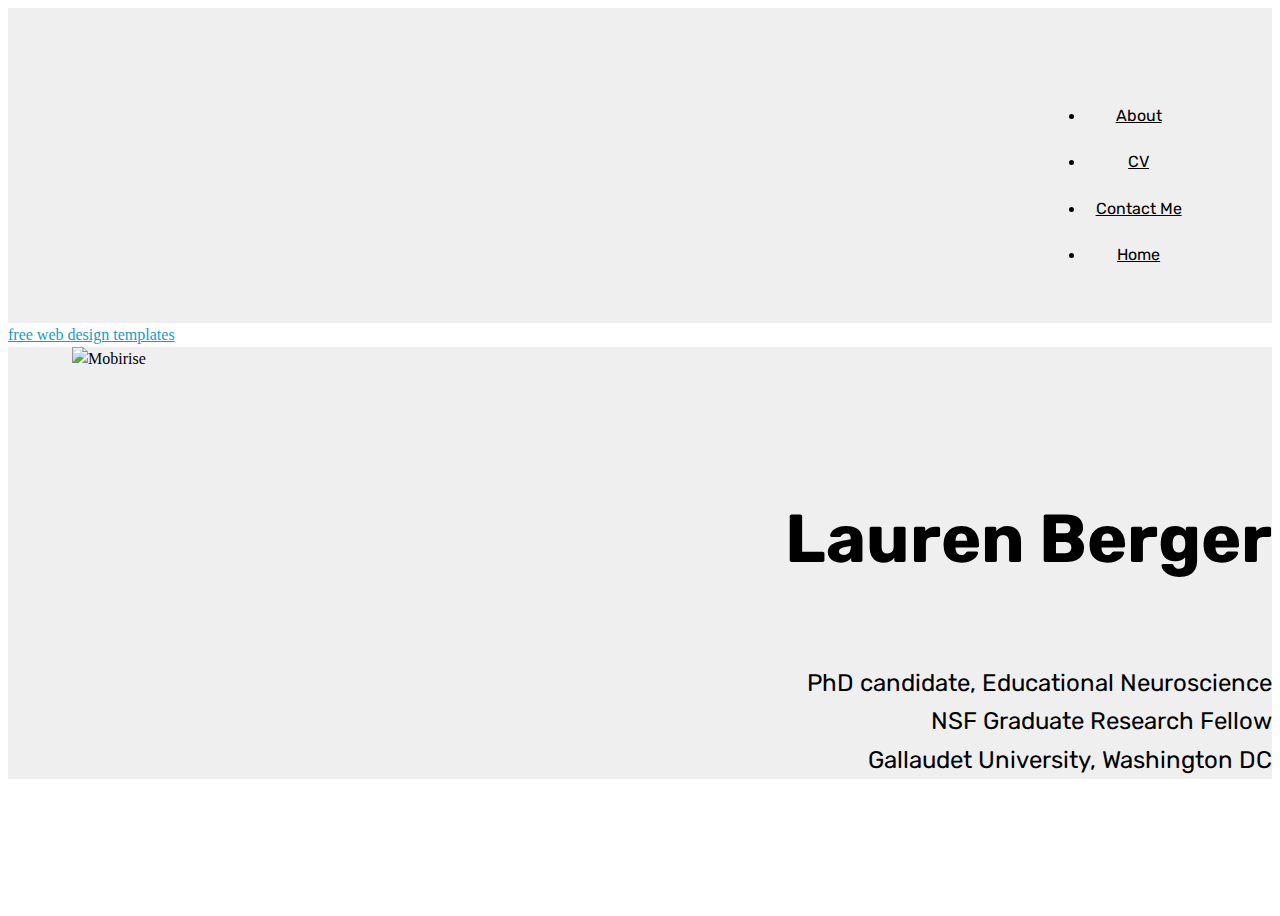
==== index.html @ ebc9b446 "create github pages" ====
<!DOCTYPE html>
<html >
<head>
  <!-- Site made with Mobirise Website Builder v4.7.8, https://mobirise.com -->
  <meta charset="UTF-8">
  <meta http-equiv="X-UA-Compatible" content="IE=edge">
  <meta name="generator" content="Mobirise v4.7.8, mobirise.com">
  <meta name="viewport" content="width=device-width, initial-scale=1, minimum-scale=1">
  <link rel="shortcut icon" href="assets/images/favicon-128x121.png" type="image/x-icon">
  <meta name="description" content="">
  <title>Home</title>
  <link rel="stylesheet" href="assets/web/assets/mobirise-icons/mobirise-icons.css">
  <link rel="stylesheet" href="assets/tether/tether.min.css">
  <link rel="stylesheet" href="assets/bootstrap/css/bootstrap.min.css">
  <link rel="stylesheet" href="assets/bootstrap/css/bootstrap-grid.min.css">
  <link rel="stylesheet" href="assets/bootstrap/css/bootstrap-reboot.min.css">
  <link rel="stylesheet" href="assets/dropdown/css/style.css">
  <link rel="stylesheet" href="assets/theme/css/style.css">
  <link rel="stylesheet" href="assets/mobirise/css/mbr-additional.css" type="text/css">
  
  
  
</head>
<body>
  <section class="menu cid-qW70n6tPgs" once="menu" id="menu2-1">

    

    <nav class="navbar navbar-expand beta-menu navbar-dropdown align-items-center navbar-fixed-top navbar-toggleable-sm">
        <button class="navbar-toggler navbar-toggler-right" type="button" data-toggle="collapse" data-target="#navbarSupportedContent" aria-controls="navbarSupportedContent" aria-expanded="false" aria-label="Toggle navigation">
            <div class="hamburger">
                <span></span>
                <span></span>
                <span></span>
                <span></span>
            </div>
        </button>
        <div class="menu-logo">
            <div class="navbar-brand">
                
                
            </div>
        </div>
        <div class="collapse navbar-collapse" id="navbarSupportedContent">
            <ul class="navbar-nav nav-dropdown nav-right navbar-nav-top-padding" data-app-modern-menu="true"><li class="nav-item">
                    <a class="nav-link link text-black display-4" href="page1.html">
                        About</a>
                </li>
                <li class="nav-item">
                    <a class="nav-link link text-black display-4" href="https://drive.google.com/file/d/0B5ltcnYMccFeNVdkNGlzLV9QWTQ/view?usp=sharing" target="_blank">
                        CV</a>
                </li><li class="nav-item dropdown"><a class="nav-link link text-black dropdown-toggle display-4" href="https://mobirise.com" data-toggle="dropdown-submenu" aria-expanded="false">
                        Contact Me</a><div class="dropdown-menu"><a class="text-black dropdown-item display-4" href="mailto:lauren.berger@gallaudet.edu">Email<br></a><a class="text-black dropdown-item display-4" href="https://www.researchgate.net/profile/Lauren_Berger" target="_blank">ResearchGate<br></a><a class="text-black dropdown-item display-4" href="http://www.linkedin.com/in/laurenrberger" target="_blank">LinkedIn<br></a></div></li><li class="nav-item"><a class="nav-link link text-black display-4" href="index.html" aria-expanded="false">
                        Home</a></li></ul>
            
        </div>
    </nav>
</section>

<section class="engine"><a href="https://mobirise.me/m">free web design templates</a></section><section class="header3 cid-qW75qJRRp1 mbr-fullscreen" id="header3-7">

    

    

    <div class="container">
        <div class="media-container-row">
            <div class="mbr-figure" style="width: 40%;">
                <img src="assets/images/headshot-fall-2017-800x1200.jpg" alt="Mobirise" title="">
            </div>

            <div class="media-content">
                <h1 class="mbr-section-title mbr-white pb-3 mbr-fonts-style display-1">
                    <br>Lauren Berger</h1>
                
                <div class="mbr-section-text mbr-white pb-3 ">
                    <p class="mbr-text mbr-fonts-style display-5">
                        <br>PhD candidate, Educational Neuroscience<br>NSF Graduate Research Fellow<br>Gallaudet University, Washington DC</p>
                </div>
                
            </div>
        </div>
    </div>

</section>


  <script src="assets/web/assets/jquery/jquery.min.js"></script>
  <script src="assets/popper/popper.min.js"></script>
  <script src="assets/tether/tether.min.js"></script>
  <script src="assets/bootstrap/js/bootstrap.min.js"></script>
  <script src="assets/smoothscroll/smooth-scroll.js"></script>
  <script src="assets/dropdown/js/script.min.js"></script>
  <script src="assets/touchswipe/jquery.touch-swipe.min.js"></script>
  <script src="assets/theme/js/script.js"></script>
  
  
</body>
</html>
---- assets/mobirise/css/mbr-additional.css ----
@import url(https://fonts.googleapis.com/css?family=Rubik:300,300i,400,400i,500,500i,700,700i,900,900i);





body {
  font-style: normal;
  line-height: 1.5;
}
.mbr-section-title {
  font-style: normal;
  line-height: 1.2;
}
.mbr-section-subtitle {
  line-height: 1.3;
}
.mbr-text {
  font-style: normal;
  line-height: 1.6;
}
.display-1 {
  font-family: 'Rubik', sans-serif;
  font-size: 4.25rem;
}
.display-1 > .mbr-iconfont {
  font-size: 6.8rem;
}
.display-2 {
  font-family: 'Rubik', sans-serif;
  font-size: 3rem;
}
.display-2 > .mbr-iconfont {
  font-size: 4.8rem;
}
.display-4 {
  font-family: 'Rubik', sans-serif;
  font-size: 1rem;
}
.display-4 > .mbr-iconfont {
  font-size: 1.6rem;
}
.display-5 {
  font-family: 'Rubik', sans-serif;
  font-size: 1.5rem;
}
.display-5 > .mbr-iconfont {
  font-size: 2.4rem;
}
.display-7 {
  font-family: 'Rubik', sans-serif;
  font-size: 1rem;
}
.display-7 > .mbr-iconfont {
  font-size: 1.6rem;
}
/* ---- Fluid typography for mobile devices ---- */
/* 1.4 - font scale ratio ( bootstrap == 1.42857 ) */
/* 100vw - current viewport width */
/* (48 - 20)  48 == 48rem == 768px, 20 == 20rem == 320px(minimal supported viewport) */
/* 0.65 - min scale variable, may vary */
@media (max-width: 768px) {
  .display-1 {
    font-size: 3.4rem;
    font-size: calc( 2.1374999999999997rem + (4.25 - 2.1374999999999997) * ((100vw - 20rem) / (48 - 20)));
    line-height: calc( 1.4 * (2.1374999999999997rem + (4.25 - 2.1374999999999997) * ((100vw - 20rem) / (48 - 20))));
  }
  .display-2 {
    font-size: 2.4rem;
    font-size: calc( 1.7rem + (3 - 1.7) * ((100vw - 20rem) / (48 - 20)));
    line-height: calc( 1.4 * (1.7rem + (3 - 1.7) * ((100vw - 20rem) / (48 - 20))));
  }
  .display-4 {
    font-size: 0.8rem;
    font-size: calc( 1rem + (1 - 1) * ((100vw - 20rem) / (48 - 20)));
    line-height: calc( 1.4 * (1rem + (1 - 1) * ((100vw - 20rem) / (48 - 20))));
  }
  .display-5 {
    font-size: 1.2rem;
    font-size: calc( 1.175rem + (1.5 - 1.175) * ((100vw - 20rem) / (48 - 20)));
    line-height: calc( 1.4 * (1.175rem + (1.5 - 1.175) * ((100vw - 20rem) / (48 - 20))));
  }
}
/* Buttons */
.btn {
  font-weight: 500;
  border-width: 2px;
  font-style: normal;
  letter-spacing: 1px;
  margin: .4rem .8rem;
  white-space: normal;
  -webkit-transition: all 0.3s ease-in-out;
  -moz-transition: all 0.3s ease-in-out;
  transition: all 0.3s ease-in-out;
  padding: 1rem 3rem;
  border-radius: 3px;
  display: inline-flex;
  align-items: center;
  justify-content: center;
  word-break: break-word;
}
.btn-sm {
  font-weight: 500;
  letter-spacing: 1px;
  -webkit-transition: all 0.3s ease-in-out;
  -moz-transition: all 0.3s ease-in-out;
  transition: all 0.3s ease-in-out;
  padding: 0.6rem 1.5rem;
  border-radius: 3px;
}
.btn-md {
  font-weight: 500;
  letter-spacing: 1px;
  margin: .4rem .8rem !important;
  -webkit-transition: all 0.3s ease-in-out;
  -moz-transition: all 0.3s ease-in-out;
  transition: all 0.3s ease-in-out;
  padding: 1rem 3rem;
  border-radius: 3px;
}
.btn-lg {
  font-weight: 500;
  letter-spacing: 1px;
  margin: .4rem .8rem !important;
  -webkit-transition: all 0.3s ease-in-out;
  -moz-transition: all 0.3s ease-in-out;
  transition: all 0.3s ease-in-out;
  padding: 1.2rem 3.2rem;
  border-radius: 3px;
}
.bg-primary {
  background-color: #149dcc !important;
}
.bg-success {
  background-color: #f7ed4a !important;
}
.bg-info {
  background-color: #82786e !important;
}
.bg-warning {
  background-color: #879a9f !important;
}
.bg-danger {
  background-color: #b1a374 !important;
}
.btn-primary,
.btn-primary:active {
  background-color: #149dcc !important;
  border-color: #149dcc !important;
  color: #ffffff !important;
}
.btn-primary:hover,
.btn-primary:focus,
.btn-primary.focus,
.btn-primary.active {
  color: #ffffff !important;
  background-color: #0d6786 !important;
  border-color: #0d6786 !important;
}
.btn-primary.disabled,
.btn-primary:disabled {
  color: #ffffff !important;
  background-color: #0d6786 !important;
  border-color: #0d6786 !important;
}
.btn-secondary,
.btn-secondary:active {
  background-color: #ff3366 !important;
  border-color: #ff3366 !important;
  color: #ffffff !important;
}
.btn-secondary:hover,
.btn-secondary:focus,
.btn-secondary.focus,
.btn-secondary.active {
  color: #ffffff !important;
  background-color: #e50039 !important;
  border-color: #e50039 !important;
}
.btn-secondary.disabled,
.btn-secondary:disabled {
  color: #ffffff !important;
  background-color: #e50039 !important;
  border-color: #e50039 !important;
}
.btn-info,
.btn-info:active {
  background-color: #82786e !important;
  border-color: #82786e !important;
  color: #ffffff !important;
}
.btn-info:hover,
.btn-info:focus,
.btn-info.focus,
.btn-info.active {
  color: #ffffff !important;
  background-color: #59524b !important;
  border-color: #59524b !important;
}
.btn-info.disabled,
.btn-info:disabled {
  color: #ffffff !important;
  background-color: #59524b !important;
  border-color: #59524b !important;
}
.btn-success,
.btn-success:active {
  background-color: #f7ed4a !important;
  border-color: #f7ed4a !important;
  color: #3f3c03 !important;
}
.btn-success:hover,
.btn-success:focus,
.btn-success.focus,
.btn-success.active {
  color: #3f3c03 !important;
  background-color: #eadd0a !important;
  border-color: #eadd0a !important;
}
.btn-success.disabled,
.btn-success:disabled {
  color: #3f3c03 !important;
  background-color: #eadd0a !important;
  border-color: #eadd0a !important;
}
.btn-warning,
.btn-warning:active {
  background-color: #879a9f !important;
  border-color: #879a9f !important;
  color: #ffffff !important;
}
.btn-warning:hover,
.btn-warning:focus,
.btn-warning.focus,
.btn-warning.active {
  color: #ffffff !important;
  background-color: #617479 !important;
  border-color: #617479 !important;
}
.btn-warning.disabled,
.btn-warning:disabled {
  color: #ffffff !important;
  background-color: #617479 !important;
  border-color: #617479 !important;
}
.btn-danger,
.btn-danger:active {
  background-color: #b1a374 !important;
  border-color: #b1a374 !important;
  color: #ffffff !important;
}
.btn-danger:hover,
.btn-danger:focus,
.btn-danger.focus,
.btn-danger.active {
  color: #ffffff !important;
  background-color: #8b7d4e !important;
  border-color: #8b7d4e !important;
}
.btn-danger.disabled,
.btn-danger:disabled {
  color: #ffffff !important;
  background-color: #8b7d4e !important;
  border-color: #8b7d4e !important;
}
.btn-white {
  color: #333333 !important;
}
.btn-white,
.btn-white:active {
  background-color: #ffffff !important;
  border-color: #ffffff !important;
  color: #808080 !important;
}
.btn-white:hover,
.btn-white:focus,
.btn-white.focus,
.btn-white.active {
  color: #808080 !important;
  background-color: #d9d9d9 !important;
  border-color: #d9d9d9 !important;
}
.btn-white.disabled,
.btn-white:disabled {
  color: #808080 !important;
  background-color: #d9d9d9 !important;
  border-color: #d9d9d9 !important;
}
.btn-black,
.btn-black:active {
  background-color: #333333 !important;
  border-color: #333333 !important;
  color: #ffffff !important;
}
.btn-black:hover,
.btn-black:focus,
.btn-black.focus,
.btn-black.active {
  color: #ffffff !important;
  background-color: #0d0d0d !important;
  border-color: #0d0d0d !important;
}
.btn-black.disabled,
.btn-black:disabled {
  color: #ffffff !important;
  background-color: #0d0d0d !important;
  border-color: #0d0d0d !important;
}
.btn-primary-outline,
.btn-primary-outline:active {
  background: none;
  border-color: #0b566f;
  color: #0b566f;
}
.btn-primary-outline:hover,
.btn-primary-outline:focus,
.btn-primary-outline.focus,
.btn-primary-outline.active {
  color: #ffffff;
  background-color: #149dcc;
  border-color: #149dcc;
}
.btn-primary-outline.disabled,
.btn-primary-outline:disabled {
  color: #ffffff !important;
  background-color: #149dcc !important;
  border-color: #149dcc !important;
}
.btn-secondary-outline,
.btn-secondary-outline:active {
  background: none;
  border-color: #cc0033;
  color: #cc0033;
}
.btn-secondary-outline:hover,
.btn-secondary-outline:focus,
.btn-secondary-outline.focus,
.btn-secondary-outline.active {
  color: #ffffff;
  background-color: #ff3366;
  border-color: #ff3366;
}
.btn-secondary-outline.disabled,
.btn-secondary-outline:disabled {
  color: #ffffff !important;
  background-color: #ff3366 !important;
  border-color: #ff3366 !important;
}
.btn-info-outline,
.btn-info-outline:active {
  background: none;
  border-color: #4b453f;
  color: #4b453f;
}
.btn-info-outline:hover,
.btn-info-outline:focus,
.btn-info-outline.focus,
.btn-info-outline.active {
  color: #ffffff;
  background-color: #82786e;
  border-color: #82786e;
}
.btn-info-outline.disabled,
.btn-info-outline:disabled {
  color: #ffffff !important;
  background-color: #82786e !important;
  border-color: #82786e !important;
}
.btn-success-outline,
.btn-success-outline:active {
  background: none;
  border-color: #d2c609;
  color: #d2c609;
}
.btn-success-outline:hover,
.btn-success-outline:focus,
.btn-success-outline.focus,
.btn-success-outline.active {
  color: #3f3c03;
  background-color: #f7ed4a;
  border-color: #f7ed4a;
}
.btn-success-outline.disabled,
.btn-success-outline:disabled {
  color: #3f3c03 !important;
  background-color: #f7ed4a !important;
  border-color: #f7ed4a !important;
}
.btn-warning-outline,
.btn-warning-outline:active {
  background: none;
  border-color: #55666b;
  color: #55666b;
}
.btn-warning-outline:hover,
.btn-warning-outline:focus,
.btn-warning-outline.focus,
.btn-warning-outline.active {
  color: #ffffff;
  background-color: #879a9f;
  border-color: #879a9f;
}
.btn-warning-outline.disabled,
.btn-warning-outline:disabled {
  color: #ffffff !important;
  background-color: #879a9f !important;
  border-color: #879a9f !important;
}
.btn-danger-outline,
.btn-danger-outline:active {
  background: none;
  border-color: #7a6e45;
  color: #7a6e45;
}
.btn-danger-outline:hover,
.btn-danger-outline:focus,
.btn-danger-outline.focus,
.btn-danger-outline.active {
  color: #ffffff;
  background-color: #b1a374;
  border-color: #b1a374;
}
.btn-danger-outline.disabled,
.btn-danger-outline:disabled {
  color: #ffffff !important;
  background-color: #b1a374 !important;
  border-color: #b1a374 !important;
}
.btn-black-outline,
.btn-black-outline:active {
  background: none;
  border-color: #000000;
  color: #000000;
}
.btn-black-outline:hover,
.btn-black-outline:focus,
.btn-black-outline.focus,
.btn-black-outline.active {
  color: #ffffff;
  background-color: #333333;
  border-color: #333333;
}
.btn-black-outline.disabled,
.btn-black-outline:disabled {
  color: #ffffff !important;
  background-color: #333333 !important;
  border-color: #333333 !important;
}
.btn-white-outline,
.btn-white-outline:active,
.btn-white-outline.active {
  background: none;
  border-color: #ffffff;
  color: #ffffff;
}
.btn-white-outline:hover,
.btn-white-outline:focus,
.btn-white-outline.focus {
  color: #333333;
  background-color: #ffffff;
  border-color: #ffffff;
}
.text-primary {
  color: #149dcc !important;
}
.text-secondary {
  color: #ff3366 !important;
}
.text-success {
  color: #f7ed4a !important;
}
.text-info {
  color: #82786e !important;
}
.text-warning {
  color: #879a9f !important;
}
.text-danger {
  color: #b1a374 !important;
}
.text-white {
  color: #ffffff !important;
}
.text-black {
  color: #000000 !important;
}
a.text-primary:hover,
a.text-primary:focus {
  color: #0b566f !important;
}
a.text-secondary:hover,
a.text-secondary:focus {
  color: #cc0033 !important;
}
a.text-success:hover,
a.text-success:focus {
  color: #d2c609 !important;
}
a.text-info:hover,
a.text-info:focus {
  color: #4b453f !important;
}
a.text-warning:hover,
a.text-warning:focus {
  color: #55666b !important;
}
a.text-danger:hover,
a.text-danger:focus {
  color: #7a6e45 !important;
}
a.text-white:hover,
a.text-white:focus {
  color: #b3b3b3 !important;
}
a.text-black:hover,
a.text-black:focus {
  color: #4d4d4d !important;
}
.alert-success {
  background-color: #70c770;
}
.alert-info {
  background-color: #82786e;
}
.alert-warning {
  background-color: #879a9f;
}
.alert-danger {
  background-color: #b1a374;
}
.mbr-section-btn a.btn:not(.btn-form) {
  border-radius: 100px;
}
.mbr-section-btn a.btn:not(.btn-form):hover,
.mbr-section-btn a.btn:not(.btn-form):focus {
  box-shadow: none !important;
}
.mbr-section-btn a.btn:not(.btn-form):hover,
.mbr-section-btn a.btn:not(.btn-form):focus {
  box-shadow: 0 10px 40px 0 rgba(0, 0, 0, 0.2) !important;
  -webkit-box-shadow: 0 10px 40px 0 rgba(0, 0, 0, 0.2) !important;
}
.mbr-gallery-filter li a {
  border-radius: 100px !important;
}
.mbr-gallery-filter li.active .btn {
  background-color: #149dcc;
  border-color: #149dcc;
  color: #ffffff;
}
.mbr-gallery-filter li.active .btn:focus {
  box-shadow: none;
}
.nav-tabs .nav-link {
  border-radius: 100px !important;
}
.btn-form {
  border-radius: 0;
}
.btn-form:hover {
  cursor: pointer;
}
a,
a:hover {
  color: #149dcc;
}
.mbr-plan-header.bg-primary .mbr-plan-subtitle,
.mbr-plan-header.bg-primary .mbr-plan-price-desc {
  color: #b4e6f8;
}
.mbr-plan-header.bg-success .mbr-plan-subtitle,
.mbr-plan-header.bg-success .mbr-plan-price-desc {
  color: #ffffff;
}
.mbr-plan-header.bg-info .mbr-plan-subtitle,
.mbr-plan-header.bg-info .mbr-plan-price-desc {
  color: #beb8b2;
}
.mbr-plan-header.bg-warning .mbr-plan-subtitle,
.mbr-plan-header.bg-warning .mbr-plan-price-desc {
  color: #ced6d8;
}
.mbr-plan-header.bg-danger .mbr-plan-subtitle,
.mbr-plan-header.bg-danger .mbr-plan-price-desc {
  color: #dfd9c6;
}
/* Scroll to top button*/
.scrollToTop_wraper {
  display: none;
}
#scrollToTop a i:before {
  content: '';
  position: absolute;
  height: 40%;
  top: 25%;
  background: #fff;
  width: 2px;
  left: calc(50% - 1px);
}
#scrollToTop a i:after {
  content: '';
  position: absolute;
  display: block;
  border-top: 2px solid #fff;
  border-right: 2px solid #fff;
  width: 40%;
  height: 40%;
  left: 30%;
  bottom: 30%;
  transform: rotate(135deg);
}
/* Others*/
.note-check a[data-value=Rubik] {
  font-style: normal;
}
.mbr-arrow a {
  color: #ffffff;
}
@media (max-width: 767px) {
  .mbr-arrow {
    display: none;
  }
}
.form-control-label {
  position: relative;
  cursor: pointer;
  margin-bottom: .357em;
  padding: 0;
}
.alert {
  color: #ffffff;
  border-radius: 0;
  border: 0;
  font-size: .875rem;
  line-height: 1.5;
  margin-bottom: 1.875rem;
  padding: 1.25rem;
  position: relative;
}
.alert.alert-form::after {
  background-color: inherit;
  bottom: -7px;
  content: "";
  display: block;
  height: 14px;
  left: 50%;
  margin-left: -7px;
  position: absolute;
  transform: rotate(45deg);
  width: 14px;
}
.form-control {
  background-color: #f5f5f5;
  box-shadow: none;
  color: #565656;
  font-family: 'Rubik', sans-serif;
  font-size: 1rem;
  line-height: 1.43;
  min-height: 3.5em;
  padding: 1.07em .5em;
}
.form-control > .mbr-iconfont {
  font-size: 1.6rem;
}
.form-control,
.form-control:focus {
  border: 1px solid #e8e8e8;
}
.form-active .form-control:invalid {
  border-color: red;
}
.mbr-overlay {
  background-color: #000;
  bottom: 0;
  left: 0;
  opacity: .5;
  position: absolute;
  right: 0;
  top: 0;
  z-index: 0;
}
blockquote {
  font-style: italic;
  padding: 10px 0 10px 20px;
  font-size: 1.09rem;
  position: relative;
  border-color: #149dcc;
  border-width: 3px;
}
ul,
ol,
pre,
blockquote {
  margin-bottom: 2.3125rem;
}
pre {
  background: #f4f4f4;
  padding: 10px 24px;
  white-space: pre-wrap;
}
.inactive {
  -webkit-user-select: none;
  -moz-user-select: none;
  -ms-user-select: none;
  user-select: none;
  pointer-events: none;
  -webkit-user-drag: none;
  user-drag: none;
}
.mbr-section__comments .row {
  justify-content: center;
}
/* Forms */
.mbr-form .btn {
  margin: .4rem 0;
}
.mbr-form .input-group-btn a.btn {
  border-radius: 100px !important;
}
.mbr-form .input-group-btn a.btn:hover {
  box-shadow: 0 10px 40px 0 rgba(0, 0, 0, 0.2);
}
.mbr-form .input-group-btn button[type="submit"] {
  border-radius: 100px !important;
  padding: 1rem 3rem;
}
.mbr-form .input-group-btn button[type="submit"]:hover {
  box-shadow: 0 10px 40px 0 rgba(0, 0, 0, 0.2);
}
.form2 .form-control {
  border-top-left-radius: 100px;
  border-bottom-left-radius: 100px;
}
.form2 .input-group-btn a.btn {
  border-top-left-radius: 0 !important;
  border-bottom-left-radius: 0 !important;
}
.form2 .input-group-btn button[type="submit"] {
  border-top-left-radius: 0 !important;
  border-bottom-left-radius: 0 !important;
}
.form3 input[type="email"] {
  border-radius: 100px !important;
}
@media (max-width: 349px) {
  .form2 input[type="email"] {
    border-radius: 100px !important;
  }
  .form2 .input-group-btn a.btn {
    border-radius: 100px !important;
  }
  .form2 .input-group-btn button[type="submit"] {
    border-radius: 100px !important;
  }
}
@media (max-width: 767px) {
  .btn {
    font-size: .75rem !important;
  }
  .btn .mbr-iconfont {
    font-size: 1rem !important;
  }
}
/* Social block */
.btn-social {
  font-size: 20px;
  border-radius: 50%;
  padding: 0;
  width: 44px;
  height: 44px;
  line-height: 44px;
  text-align: center;
  position: relative;
  border: 2px solid #c0a375;
  border-color: #149dcc;
  color: #232323;
  cursor: pointer;
}
.btn-social i {
  top: 0;
  line-height: 44px;
  width: 44px;
}
.btn-social:hover {
  color: #fff;
  background: #149dcc;
}
.btn-social + .btn {
  margin-left: .1rem;
}
/* Footer */
.mbr-footer-content li::before,
.mbr-footer .mbr-contacts li::before {
  background: #149dcc;
}
.mbr-footer-content li a:hover,
.mbr-footer .mbr-contacts li a:hover {
  color: #149dcc;
}
.footer3 input[type="email"],
.footer4 input[type="email"] {
  border-radius: 100px !important;
}
.footer3 .input-group-btn a.btn,
.footer4 .input-group-btn a.btn {
  border-radius: 100px !important;
}
.footer3 .input-group-btn button[type="submit"],
.footer4 .input-group-btn button[type="submit"] {
  border-radius: 100px !important;
}
/* Headers*/
.header13 .form-inline input[type="email"],
.header14 .form-inline input[type="email"] {
  border-radius: 100px;
}
.header13 .form-inline input[type="text"],
.header14 .form-inline input[type="text"] {
  border-radius: 100px;
}
.header13 .form-inline input[type="tel"],
.header14 .form-inline input[type="tel"] {
  border-radius: 100px;
}
.header13 .form-inline a.btn,
.header14 .form-inline a.btn {
  border-radius: 100px;
}
.header13 .form-inline button,
.header14 .form-inline button {
  border-radius: 100px !important;
}
.offset-1 {
  margin-left: 8.33333%;
}
.offset-2 {
  margin-left: 16.66667%;
}
.offset-3 {
  margin-left: 25%;
}
.offset-4 {
  margin-left: 33.33333%;
}
.offset-5 {
  margin-left: 41.66667%;
}
.offset-6 {
  margin-left: 50%;
}
.offset-7 {
  margin-left: 58.33333%;
}
.offset-8 {
  margin-left: 66.66667%;
}
.offset-9 {
  margin-left: 75%;
}
.offset-10 {
  margin-left: 83.33333%;
}
.offset-11 {
  margin-left: 91.66667%;
}
@media (min-width: 576px) {
  .offset-sm-0 {
    margin-left: 0%;
  }
  .offset-sm-1 {
    margin-left: 8.33333%;
  }
  .offset-sm-2 {
    margin-left: 16.66667%;
  }
  .offset-sm-3 {
    margin-left: 25%;
  }
  .offset-sm-4 {
    margin-left: 33.33333%;
  }
  .offset-sm-5 {
    margin-left: 41.66667%;
  }
  .offset-sm-6 {
    margin-left: 50%;
  }
  .offset-sm-7 {
    margin-left: 58.33333%;
  }
  .offset-sm-8 {
    margin-left: 66.66667%;
  }
  .offset-sm-9 {
    margin-left: 75%;
  }
  .offset-sm-10 {
    margin-left: 83.33333%;
  }
  .offset-sm-11 {
    margin-left: 91.66667%;
  }
}
@media (min-width: 768px) {
  .offset-md-0 {
    margin-left: 0%;
  }
  .offset-md-1 {
    margin-left: 8.33333%;
  }
  .offset-md-2 {
    margin-left: 16.66667%;
  }
  .offset-md-3 {
    margin-left: 25%;
  }
  .offset-md-4 {
    margin-left: 33.33333%;
  }
  .offset-md-5 {
    margin-left: 41.66667%;
  }
  .offset-md-6 {
    margin-left: 50%;
  }
  .offset-md-7 {
    margin-left: 58.33333%;
  }
  .offset-md-8 {
    margin-left: 66.66667%;
  }
  .offset-md-9 {
    margin-left: 75%;
  }
  .offset-md-10 {
    margin-left: 83.33333%;
  }
  .offset-md-11 {
    margin-left: 91.66667%;
  }
}
@media (min-width: 992px) {
  .offset-lg-0 {
    margin-left: 0%;
  }
  .offset-lg-1 {
    margin-left: 8.33333%;
  }
  .offset-lg-2 {
    margin-left: 16.66667%;
  }
  .offset-lg-3 {
    margin-left: 25%;
  }
  .offset-lg-4 {
    margin-left: 33.33333%;
  }
  .offset-lg-5 {
    margin-left: 41.66667%;
  }
  .offset-lg-6 {
    margin-left: 50%;
  }
  .offset-lg-7 {
    margin-left: 58.33333%;
  }
  .offset-lg-8 {
    margin-left: 66.66667%;
  }
  .offset-lg-9 {
    margin-left: 75%;
  }
  .offset-lg-10 {
    margin-left: 83.33333%;
  }
  .offset-lg-11 {
    margin-left: 91.66667%;
  }
}
@media (min-width: 1200px) {
  .offset-xl-0 {
    margin-left: 0%;
  }
  .offset-xl-1 {
    margin-left: 8.33333%;
  }
  .offset-xl-2 {
    margin-left: 16.66667%;
  }
  .offset-xl-3 {
    margin-left: 25%;
  }
  .offset-xl-4 {
    margin-left: 33.33333%;
  }
  .offset-xl-5 {
    margin-left: 41.66667%;
  }
  .offset-xl-6 {
    margin-left: 50%;
  }
  .offset-xl-7 {
    margin-left: 58.33333%;
  }
  .offset-xl-8 {
    margin-left: 66.66667%;
  }
  .offset-xl-9 {
    margin-left: 75%;
  }
  .offset-xl-10 {
    margin-left: 83.33333%;
  }
  .offset-xl-11 {
    margin-left: 91.66667%;
  }
}
.navbar-toggler {
  -webkit-align-self: flex-start;
  -ms-flex-item-align: start;
  align-self: flex-start;
  padding: 0.25rem 0.75rem;
  font-size: 1.25rem;
  line-height: 1;
  background: transparent;
  border: 1px solid transparent;
  -webkit-border-radius: 0.25rem;
  border-radius: 0.25rem;
}
.navbar-toggler:focus,
.navbar-toggler:hover {
  text-decoration: none;
}
.navbar-toggler-icon {
  display: inline-block;
  width: 1.5em;
  height: 1.5em;
  vertical-align: middle;
  content: "";
  background: no-repeat center center;
  -webkit-background-size: 100% 100%;
  -o-background-size: 100% 100%;
  background-size: 100% 100%;
}
.navbar-toggler-left {
  position: absolute;
  left: 1rem;
}
.navbar-toggler-right {
  position: absolute;
  right: 1rem;
}
@media (max-width: 575px) {
  .navbar-toggleable .navbar-nav .dropdown-menu {
    position: static;
    float: none;
  }
  .navbar-toggleable > .container {
    padding-right: 0;
    padding-left: 0;
  }
}
@media (min-width: 576px) {
  .navbar-toggleable {
    -webkit-box-orient: horizontal;
    -webkit-box-direction: normal;
    -webkit-flex-direction: row;
    -ms-flex-direction: row;
    flex-direction: row;
    -webkit-flex-wrap: nowrap;
    -ms-flex-wrap: nowrap;
    flex-wrap: nowrap;
    -webkit-box-align: center;
    -webkit-align-items: center;
    -ms-flex-align: center;
    align-items: center;
  }
  .navbar-toggleable .navbar-nav {
    -webkit-box-orient: horizontal;
    -webkit-box-direction: normal;
    -webkit-flex-direction: row;
    -ms-flex-direction: row;
    flex-direction: row;
  }
  .navbar-toggleable .navbar-nav .nav-link {
    padding-right: .5rem;
    padding-left: .5rem;
  }
  .navbar-toggleable > .container {
    display: -webkit-box;
    display: -webkit-flex;
    display: -ms-flexbox;
    display: flex;
    -webkit-flex-wrap: nowrap;
    -ms-flex-wrap: nowrap;
    flex-wrap: nowrap;
    -webkit-box-align: center;
    -webkit-align-items: center;
    -ms-flex-align: center;
    align-items: center;
  }
  .navbar-toggleable .navbar-collapse {
    display: -webkit-box !important;
    display: -webkit-flex !important;
    display: -ms-flexbox !important;
    display: flex !important;
    width: 100%;
  }
  .navbar-toggleable .navbar-toggler {
    display: none;
  }
}
@media (max-width: 767px) {
  .navbar-toggleable-sm .navbar-nav .dropdown-menu {
    position: static;
    float: none;
  }
  .navbar-toggleable-sm > .container {
    padding-right: 0;
    padding-left: 0;
  }
}
@media (min-width: 768px) {
  .navbar-toggleable-sm {
    -webkit-box-orient: horizontal;
    -webkit-box-direction: normal;
    -webkit-flex-direction: row;
    -ms-flex-direction: row;
    flex-direction: row;
    -webkit-flex-wrap: nowrap;
    -ms-flex-wrap: nowrap;
    flex-wrap: nowrap;
    -webkit-box-align: center;
    -webkit-align-items: center;
    -ms-flex-align: center;
    align-items: center;
  }
  .navbar-toggleable-sm .navbar-nav {
    -webkit-box-orient: horizontal;
    -webkit-box-direction: normal;
    -webkit-flex-direction: row;
    -ms-flex-direction: row;
    flex-direction: row;
  }
  .navbar-toggleable-sm .navbar-nav .nav-link {
    padding-right: .5rem;
    padding-left: .5rem;
  }
  .navbar-toggleable-sm > .container {
    display: -webkit-box;
    display: -webkit-flex;
    display: -ms-flexbox;
    display: flex;
    -webkit-flex-wrap: nowrap;
    -ms-flex-wrap: nowrap;
    flex-wrap: nowrap;
    -webkit-box-align: center;
    -webkit-align-items: center;
    -ms-flex-align: center;
    align-items: center;
  }
  .navbar-toggleable-sm .navbar-collapse {
    display: -webkit-box !important;
    display: -webkit-flex !important;
    display: -ms-flexbox !important;
    display: flex !important;
    width: 100%;
  }
  .navbar-toggleable-sm .navbar-toggler {
    display: none;
  }
}
@media (max-width: 991px) {
  .navbar-toggleable-md .navbar-nav .dropdown-menu {
    position: static;
    float: none;
  }
  .navbar-toggleable-md > .container {
    padding-right: 0;
    padding-left: 0;
  }
}
@media (min-width: 992px) {
  .navbar-toggleable-md {
    -webkit-box-orient: horizontal;
    -webkit-box-direction: normal;
    -webkit-flex-direction: row;
    -ms-flex-direction: row;
    flex-direction: row;
    -webkit-flex-wrap: nowrap;
    -ms-flex-wrap: nowrap;
    flex-wrap: nowrap;
    -webkit-box-align: center;
    -webkit-align-items: center;
    -ms-flex-align: center;
    align-items: center;
  }
  .navbar-toggleable-md .navbar-nav {
    -webkit-box-orient: horizontal;
    -webkit-box-direction: normal;
    -webkit-flex-direction: row;
    -ms-flex-direction: row;
    flex-direction: row;
  }
  .navbar-toggleable-md .navbar-nav .nav-link {
    padding-right: .5rem;
    padding-left: .5rem;
  }
  .navbar-toggleable-md > .container {
    display: -webkit-box;
    display: -webkit-flex;
    display: -ms-flexbox;
    display: flex;
    -webkit-flex-wrap: nowrap;
    -ms-flex-wrap: nowrap;
    flex-wrap: nowrap;
    -webkit-box-align: center;
    -webkit-align-items: center;
    -ms-flex-align: center;
    align-items: center;
  }
  .navbar-toggleable-md .navbar-collapse {
    display: -webkit-box !important;
    display: -webkit-flex !important;
    display: -ms-flexbox !important;
    display: flex !important;
    width: 100%;
  }
  .navbar-toggleable-md .navbar-toggler {
    display: none;
  }
}
@media (max-width: 1199px) {
  .navbar-toggleable-lg .navbar-nav .dropdown-menu {
    position: static;
    float: none;
  }
  .navbar-toggleable-lg > .container {
    padding-right: 0;
    padding-left: 0;
  }
}
@media (min-width: 1200px) {
  .navbar-toggleable-lg {
    -webkit-box-orient: horizontal;
    -webkit-box-direction: normal;
    -webkit-flex-direction: row;
    -ms-flex-direction: row;
    flex-direction: row;
    -webkit-flex-wrap: nowrap;
    -ms-flex-wrap: nowrap;
    flex-wrap: nowrap;
    -webkit-box-align: center;
    -webkit-align-items: center;
    -ms-flex-align: center;
    align-items: center;
  }
  .navbar-toggleable-lg .navbar-nav {
    -webkit-box-orient: horizontal;
    -webkit-box-direction: normal;
    -webkit-flex-direction: row;
    -ms-flex-direction: row;
    flex-direction: row;
  }
  .navbar-toggleable-lg .navbar-nav .nav-link {
    padding-right: .5rem;
    padding-left: .5rem;
  }
  .navbar-toggleable-lg > .container {
    display: -webkit-box;
    display: -webkit-flex;
    display: -ms-flexbox;
    display: flex;
    -webkit-flex-wrap: nowrap;
    -ms-flex-wrap: nowrap;
    flex-wrap: nowrap;
    -webkit-box-align: center;
    -webkit-align-items: center;
    -ms-flex-align: center;
    align-items: center;
  }
  .navbar-toggleable-lg .navbar-collapse {
    display: -webkit-box !important;
    display: -webkit-flex !important;
    display: -ms-flexbox !important;
    display: flex !important;
    width: 100%;
  }
  .navbar-toggleable-lg .navbar-toggler {
    display: none;
  }
}
.navbar-toggleable-xl {
  -webkit-box-orient: horizontal;
  -webkit-box-direction: normal;
  -webkit-flex-direction: row;
  -ms-flex-direction: row;
  flex-direction: row;
  -webkit-flex-wrap: nowrap;
  -ms-flex-wrap: nowrap;
  flex-wrap: nowrap;
  -webkit-box-align: center;
  -webkit-align-items: center;
  -ms-flex-align: center;
  align-items: center;
}
.navbar-toggleable-xl .navbar-nav .dropdown-menu {
  position: static;
  float: none;
}
.navbar-toggleable-xl > .container {
  padding-right: 0;
  padding-left: 0;
}
.navbar-toggleable-xl .navbar-nav {
  -webkit-box-orient: horizontal;
  -webkit-box-direction: normal;
  -webkit-flex-direction: row;
  -ms-flex-direction: row;
  flex-direction: row;
}
.navbar-toggleable-xl .navbar-nav .nav-link {
  padding-right: .5rem;
  padding-left: .5rem;
}
.navbar-toggleable-xl > .container {
  display: -webkit-box;
  display: -webkit-flex;
  display: -ms-flexbox;
  display: flex;
  -webkit-flex-wrap: nowrap;
  -ms-flex-wrap: nowrap;
  flex-wrap: nowrap;
  -webkit-box-align: center;
  -webkit-align-items: center;
  -ms-flex-align: center;
  align-items: center;
}
.navbar-toggleable-xl .navbar-collapse {
  display: -webkit-box !important;
  display: -webkit-flex !important;
  display: -ms-flexbox !important;
  display: flex !important;
  width: 100%;
}
.navbar-toggleable-xl .navbar-toggler {
  display: none;
}
.card-img {
  width: auto;
}
.menu .navbar.collapsed:not(.beta-menu) {
  flex-direction: column;
}
.carousel-item.active,
.carousel-item-next,
.carousel-item-prev {
  display: -webkit-box;
  display: -webkit-flex;
  display: -ms-flexbox;
  display: flex;
}
.note-air-layout .dropup .dropdown-menu,
.note-air-layout .navbar-fixed-bottom .dropdown .dropdown-menu {
  bottom: initial !important;
}
html,
body {
  height: auto;
  min-height: 100vh;
}
.dropup .dropdown-toggle::after {
  display: none;
}
.cid-qW71pHgSCT .navbar {
  background: #efefef;
  transition: none;
  min-height: 77px;
  padding: .5rem 0;
}
.cid-qW71pHgSCT .navbar-dropdown.bg-color.transparent.opened {
  background: #efefef;
}
.cid-qW71pHgSCT a {
  font-style: normal;
}
.cid-qW71pHgSCT .nav-item span {
  padding-right: 0.4em;
  line-height: 0.5em;
  vertical-align: text-bottom;
  position: relative;
  text-decoration: none;
}
.cid-qW71pHgSCT .nav-item a {
  display: flex;
  align-items: center;
  justify-content: center;
  padding: 0.7rem 0 !important;
  margin: 0rem .65rem !important;
}
.cid-qW71pHgSCT .nav-item:focus,
.cid-qW71pHgSCT .nav-link:focus {
  outline: none;
}
.cid-qW71pHgSCT .btn {
  padding: 0.4rem 1.5rem;
  display: inline-flex;
  align-items: center;
}
.cid-qW71pHgSCT .btn .mbr-iconfont {
  font-size: 1.6rem;
}
.cid-qW71pHgSCT .menu-logo {
  margin-right: auto;
}
.cid-qW71pHgSCT .menu-logo .navbar-brand {
  display: flex;
  margin-left: 5rem;
  padding: 0;
  transition: padding .2s;
  min-height: 3.8rem;
  align-items: center;
}
.cid-qW71pHgSCT .menu-logo .navbar-brand .navbar-caption-wrap {
  display: flex;
  -webkit-align-items: center;
  align-items: center;
  word-break: break-word;
  min-width: 7rem;
  margin: .3rem 0;
}
.cid-qW71pHgSCT .menu-logo .navbar-brand .navbar-caption-wrap .navbar-caption {
  line-height: 1.2rem !important;
  padding-right: 2rem;
}
.cid-qW71pHgSCT .menu-logo .navbar-brand .navbar-logo {
  font-size: 4rem;
  transition: font-size 0.25s;
}
.cid-qW71pHgSCT .menu-logo .navbar-brand .navbar-logo img {
  display: flex;
}
.cid-qW71pHgSCT .menu-logo .navbar-brand .navbar-logo .mbr-iconfont {
  transition: font-size 0.25s;
}
.cid-qW71pHgSCT .navbar-toggleable-sm .navbar-collapse {
  justify-content: flex-end;
  -webkit-justify-content: flex-end;
  padding-right: 5rem;
  width: auto;
}
.cid-qW71pHgSCT .navbar-toggleable-sm .navbar-collapse .navbar-nav {
  flex-wrap: wrap;
  -webkit-flex-wrap: wrap;
  padding-left: 0;
}
.cid-qW71pHgSCT .navbar-toggleable-sm .navbar-collapse .navbar-nav .nav-item {
  -webkit-align-self: center;
  align-self: center;
}
.cid-qW71pHgSCT .navbar-toggleable-sm .navbar-collapse .navbar-buttons {
  padding-left: 0;
  padding-bottom: 0;
}
.cid-qW71pHgSCT .dropdown .dropdown-menu {
  background: #efefef;
  display: none;
  position: absolute;
  min-width: 5rem;
  padding-top: 1.4rem;
  padding-bottom: 1.4rem;
  text-align: left;
}
.cid-qW71pHgSCT .dropdown .dropdown-menu .dropdown-item {
  width: auto;
  padding: 0.235em 1.5385em 0.235em 1.5385em !important;
}
.cid-qW71pHgSCT .dropdown .dropdown-menu .dropdown-item::after {
  right: 0.5rem;
}
.cid-qW71pHgSCT .dropdown .dropdown-menu .dropdown-submenu {
  margin: 0;
}
.cid-qW71pHgSCT .dropdown.open > .dropdown-menu {
  display: block;
}
.cid-qW71pHgSCT .navbar-toggleable-sm.opened:after {
  position: absolute;
  width: 100vw;
  height: 100vh;
  content: '';
  background-color: rgba(0, 0, 0, 0.1);
  left: 0;
  bottom: 0;
  transform: translateY(100%);
  -webkit-transform: translateY(100%);
  z-index: 1000;
}
.cid-qW71pHgSCT .navbar.navbar-short {
  min-height: 60px;
  transition: all .2s;
}
.cid-qW71pHgSCT .navbar.navbar-short .navbar-toggler-right {
  top: 20px;
}
.cid-qW71pHgSCT .navbar.navbar-short .navbar-logo a {
  font-size: 2.5rem !important;
  line-height: 2.5rem;
  transition: font-size 0.25s;
}
.cid-qW71pHgSCT .navbar.navbar-short .navbar-logo a .mbr-iconfont {
  font-size: 2.5rem !important;
}
.cid-qW71pHgSCT .navbar.navbar-short .navbar-logo a img {
  height: 3rem !important;
}
.cid-qW71pHgSCT .navbar.navbar-short .navbar-brand {
  min-height: 3rem;
}
.cid-qW71pHgSCT button.navbar-toggler {
  width: 31px;
  height: 18px;
  cursor: pointer;
  transition: all .2s;
  top: 1.5rem;
  right: 1rem;
}
.cid-qW71pHgSCT button.navbar-toggler:focus {
  outline: none;
}
.cid-qW71pHgSCT button.navbar-toggler .hamburger span {
  position: absolute;
  right: 0;
  width: 30px;
  height: 2px;
  border-right: 5px;
  background-color: #333333;
}
.cid-qW71pHgSCT button.navbar-toggler .hamburger span:nth-child(1) {
  top: 0;
  transition: all .2s;
}
.cid-qW71pHgSCT button.navbar-toggler .hamburger span:nth-child(2) {
  top: 8px;
  transition: all .15s;
}
.cid-qW71pHgSCT button.navbar-toggler .hamburger span:nth-child(3) {
  top: 8px;
  transition: all .15s;
}
.cid-qW71pHgSCT button.navbar-toggler .hamburger span:nth-child(4) {
  top: 16px;
  transition: all .2s;
}
.cid-qW71pHgSCT nav.opened .hamburger span:nth-child(1) {
  top: 8px;
  width: 0;
  opacity: 0;
  right: 50%;
  transition: all .2s;
}
.cid-qW71pHgSCT nav.opened .hamburger span:nth-child(2) {
  -webkit-transform: rotate(45deg);
  transform: rotate(45deg);
  transition: all .25s;
}
.cid-qW71pHgSCT nav.opened .hamburger span:nth-child(3) {
  -webkit-transform: rotate(-45deg);
  transform: rotate(-45deg);
  transition: all .25s;
}
.cid-qW71pHgSCT nav.opened .hamburger span:nth-child(4) {
  top: 8px;
  width: 0;
  opacity: 0;
  right: 50%;
  transition: all .2s;
}
.cid-qW71pHgSCT .collapsed.navbar-expand {
  flex-direction: column;
}
.cid-qW71pHgSCT .collapsed .btn {
  display: flex;
}
.cid-qW71pHgSCT .collapsed .navbar-collapse {
  display: none !important;
  padding-right: 0 !important;
}
.cid-qW71pHgSCT .collapsed .navbar-collapse.collapsing,
.cid-qW71pHgSCT .collapsed .navbar-collapse.show {
  display: block !important;
}
.cid-qW71pHgSCT .collapsed .navbar-collapse.collapsing .navbar-nav,
.cid-qW71pHgSCT .collapsed .navbar-collapse.show .navbar-nav {
  display: block;
  text-align: center;
}
.cid-qW71pHgSCT .collapsed .navbar-collapse.collapsing .navbar-nav .nav-item,
.cid-qW71pHgSCT .collapsed .navbar-collapse.show .navbar-nav .nav-item {
  clear: both;
}
.cid-qW71pHgSCT .collapsed .navbar-collapse.collapsing .navbar-nav .nav-item:last-child,
.cid-qW71pHgSCT .collapsed .navbar-collapse.show .navbar-nav .nav-item:last-child {
  margin-bottom: 1rem;
}
.cid-qW71pHgSCT .collapsed .navbar-collapse.collapsing .navbar-buttons,
.cid-qW71pHgSCT .collapsed .navbar-collapse.show .navbar-buttons {
  text-align: center;
}
.cid-qW71pHgSCT .collapsed .navbar-collapse.collapsing .navbar-buttons:last-child,
.cid-qW71pHgSCT .collapsed .navbar-collapse.show .navbar-buttons:last-child {
  margin-bottom: 1rem;
}
.cid-qW71pHgSCT .collapsed button.navbar-toggler {
  display: block;
}
.cid-qW71pHgSCT .collapsed .navbar-brand {
  margin-left: 1rem !important;
}
.cid-qW71pHgSCT .collapsed .navbar-toggleable-sm {
  flex-direction: column;
  -webkit-flex-direction: column;
}
.cid-qW71pHgSCT .collapsed .dropdown .dropdown-menu {
  width: 100%;
  text-align: center;
  position: relative;
  opacity: 0;
  display: block;
  height: 0;
  visibility: hidden;
  padding: 0;
  transition-duration: .5s;
  transition-property: opacity,padding,height;
}
.cid-qW71pHgSCT .collapsed .dropdown.open > .dropdown-menu {
  position: relative;
  opacity: 1;
  height: auto;
  padding: 1.4rem 0;
  visibility: visible;
}
.cid-qW71pHgSCT .collapsed .dropdown .dropdown-submenu {
  left: 0;
  text-align: center;
  width: 100%;
}
.cid-qW71pHgSCT .collapsed .dropdown .dropdown-toggle[data-toggle="dropdown-submenu"]::after {
  margin-top: 0;
  position: inherit;
  right: 0;
  top: 50%;
  display: inline-block;
  width: 0;
  height: 0;
  margin-left: .3em;
  vertical-align: middle;
  content: "";
  border-top: .30em solid;
  border-right: .30em solid transparent;
  border-left: .30em solid transparent;
}
@media (max-width: 991px) {
  .cid-qW71pHgSCT.navbar-expand {
    flex-direction: column;
  }
  .cid-qW71pHgSCT img {
    height: 3.8rem !important;
  }
  .cid-qW71pHgSCT .btn {
    display: flex;
  }
  .cid-qW71pHgSCT button.navbar-toggler {
    display: block;
  }
  .cid-qW71pHgSCT .navbar-brand {
    margin-left: 1rem !important;
  }
  .cid-qW71pHgSCT .navbar-toggleable-sm {
    flex-direction: column;
    -webkit-flex-direction: column;
  }
  .cid-qW71pHgSCT .navbar-collapse {
    display: none !important;
    padding-right: 0 !important;
  }
  .cid-qW71pHgSCT .navbar-collapse.collapsing,
  .cid-qW71pHgSCT .navbar-collapse.show {
    display: block !important;
  }
  .cid-qW71pHgSCT .navbar-collapse.collapsing .navbar-nav,
  .cid-qW71pHgSCT .navbar-collapse.show .navbar-nav {
    display: block;
    text-align: center;
  }
  .cid-qW71pHgSCT .navbar-collapse.collapsing .navbar-nav .nav-item,
  .cid-qW71pHgSCT .navbar-collapse.show .navbar-nav .nav-item {
    clear: both;
  }
  .cid-qW71pHgSCT .navbar-collapse.collapsing .navbar-nav .nav-item:last-child,
  .cid-qW71pHgSCT .navbar-collapse.show .navbar-nav .nav-item:last-child {
    margin-bottom: 1rem;
  }
  .cid-qW71pHgSCT .navbar-collapse.collapsing .navbar-buttons,
  .cid-qW71pHgSCT .navbar-collapse.show .navbar-buttons {
    text-align: center;
  }
  .cid-qW71pHgSCT .navbar-collapse.collapsing .navbar-buttons:last-child,
  .cid-qW71pHgSCT .navbar-collapse.show .navbar-buttons:last-child {
    margin-bottom: 1rem;
  }
  .cid-qW71pHgSCT .dropdown .dropdown-menu {
    width: 100%;
    text-align: center;
    position: relative;
    opacity: 0;
    display: block;
    height: 0;
    visibility: hidden;
    padding: 0;
    transition-duration: .5s;
    transition-property: opacity,padding,height;
  }
  .cid-qW71pHgSCT .dropdown.open > .dropdown-menu {
    position: relative;
    opacity: 1;
    height: auto;
    padding: 1.4rem 0;
    visibility: visible;
  }
  .cid-qW71pHgSCT .dropdown .dropdown-submenu {
    left: 0;
    text-align: center;
    width: 100%;
  }
  .cid-qW71pHgSCT .dropdown .dropdown-toggle[data-toggle="dropdown-submenu"]::after {
    margin-top: 0;
    position: inherit;
    right: 0;
    top: 50%;
    display: inline-block;
    width: 0;
    height: 0;
    margin-left: .3em;
    vertical-align: middle;
    content: "";
    border-top: .30em solid;
    border-right: .30em solid transparent;
    border-left: .30em solid transparent;
  }
}
@media (min-width: 767px) {
  .cid-qW71pHgSCT .menu-logo {
    flex-shrink: 0;
  }
}
.cid-qW71pHgSCT .navbar-collapse {
  flex-basis: auto;
}
.cid-qW71pHgSCT .nav-link:hover,
.cid-qW71pHgSCT .dropdown-item:hover {
  color: #767676 !important;
}
.cid-qW75UNrLPJ {
  background-color: #efefef;
}
@media (min-width: 992px) {
  .cid-qW75UNrLPJ .mbr-figure {
    padding-right: 4rem;
  }
}
@media (max-width: 991px) {
  .cid-qW75UNrLPJ .mbr-figure {
    padding-bottom: 3rem;
  }
}
@media (max-width: 767px) {
  .cid-qW75UNrLPJ .mbr-text {
    text-align: center;
  }
}
.cid-qW75UNrLPJ .mbr-text,
.cid-qW75UNrLPJ .mbr-section-btn {
  color: #000000;
}
.cid-qW75UNrLPJ H1 {
  color: #000000;
}
.cid-qW70n6tPgs .navbar {
  background: #efefef;
  transition: none;
  min-height: 77px;
  padding: .5rem 0;
}
.cid-qW70n6tPgs .navbar-dropdown.bg-color.transparent.opened {
  background: #efefef;
}
.cid-qW70n6tPgs a {
  font-style: normal;
}
.cid-qW70n6tPgs .nav-item span {
  padding-right: 0.4em;
  line-height: 0.5em;
  vertical-align: text-bottom;
  position: relative;
  text-decoration: none;
}
.cid-qW70n6tPgs .nav-item a {
  display: flex;
  align-items: center;
  justify-content: center;
  padding: 0.7rem 0 !important;
  margin: 0rem .65rem !important;
}
.cid-qW70n6tPgs .nav-item:focus,
.cid-qW70n6tPgs .nav-link:focus {
  outline: none;
}
.cid-qW70n6tPgs .btn {
  padding: 0.4rem 1.5rem;
  display: inline-flex;
  align-items: center;
}
.cid-qW70n6tPgs .btn .mbr-iconfont {
  font-size: 1.6rem;
}
.cid-qW70n6tPgs .menu-logo {
  margin-right: auto;
}
.cid-qW70n6tPgs .menu-logo .navbar-brand {
  display: flex;
  margin-left: 5rem;
  padding: 0;
  transition: padding .2s;
  min-height: 3.8rem;
  align-items: center;
}
.cid-qW70n6tPgs .menu-logo .navbar-brand .navbar-caption-wrap {
  display: flex;
  -webkit-align-items: center;
  align-items: center;
  word-break: break-word;
  min-width: 7rem;
  margin: .3rem 0;
}
.cid-qW70n6tPgs .menu-logo .navbar-brand .navbar-caption-wrap .navbar-caption {
  line-height: 1.2rem !important;
  padding-right: 2rem;
}
.cid-qW70n6tPgs .menu-logo .navbar-brand .navbar-logo {
  font-size: 4rem;
  transition: font-size 0.25s;
}
.cid-qW70n6tPgs .menu-logo .navbar-brand .navbar-logo img {
  display: flex;
}
.cid-qW70n6tPgs .menu-logo .navbar-brand .navbar-logo .mbr-iconfont {
  transition: font-size 0.25s;
}
.cid-qW70n6tPgs .navbar-toggleable-sm .navbar-collapse {
  justify-content: flex-end;
  -webkit-justify-content: flex-end;
  padding-right: 5rem;
  width: auto;
}
.cid-qW70n6tPgs .navbar-toggleable-sm .navbar-collapse .navbar-nav {
  flex-wrap: wrap;
  -webkit-flex-wrap: wrap;
  padding-left: 0;
}
.cid-qW70n6tPgs .navbar-toggleable-sm .navbar-collapse .navbar-nav .nav-item {
  -webkit-align-self: center;
  align-self: center;
}
.cid-qW70n6tPgs .navbar-toggleable-sm .navbar-collapse .navbar-buttons {
  padding-left: 0;
  padding-bottom: 0;
}
.cid-qW70n6tPgs .dropdown .dropdown-menu {
  background: #efefef;
  display: none;
  position: absolute;
  min-width: 5rem;
  padding-top: 1.4rem;
  padding-bottom: 1.4rem;
  text-align: left;
}
.cid-qW70n6tPgs .dropdown .dropdown-menu .dropdown-item {
  width: auto;
  padding: 0.235em 1.5385em 0.235em 1.5385em !important;
}
.cid-qW70n6tPgs .dropdown .dropdown-menu .dropdown-item::after {
  right: 0.5rem;
}
.cid-qW70n6tPgs .dropdown .dropdown-menu .dropdown-submenu {
  margin: 0;
}
.cid-qW70n6tPgs .dropdown.open > .dropdown-menu {
  display: block;
}
.cid-qW70n6tPgs .navbar-toggleable-sm.opened:after {
  position: absolute;
  width: 100vw;
  height: 100vh;
  content: '';
  background-color: rgba(0, 0, 0, 0.1);
  left: 0;
  bottom: 0;
  transform: translateY(100%);
  -webkit-transform: translateY(100%);
  z-index: 1000;
}
.cid-qW70n6tPgs .navbar.navbar-short {
  min-height: 60px;
  transition: all .2s;
}
.cid-qW70n6tPgs .navbar.navbar-short .navbar-toggler-right {
  top: 20px;
}
.cid-qW70n6tPgs .navbar.navbar-short .navbar-logo a {
  font-size: 2.5rem !important;
  line-height: 2.5rem;
  transition: font-size 0.25s;
}
.cid-qW70n6tPgs .navbar.navbar-short .navbar-logo a .mbr-iconfont {
  font-size: 2.5rem !important;
}
.cid-qW70n6tPgs .navbar.navbar-short .navbar-logo a img {
  height: 3rem !important;
}
.cid-qW70n6tPgs .navbar.navbar-short .navbar-brand {
  min-height: 3rem;
}
.cid-qW70n6tPgs button.navbar-toggler {
  width: 31px;
  height: 18px;
  cursor: pointer;
  transition: all .2s;
  top: 1.5rem;
  right: 1rem;
}
.cid-qW70n6tPgs button.navbar-toggler:focus {
  outline: none;
}
.cid-qW70n6tPgs button.navbar-toggler .hamburger span {
  position: absolute;
  right: 0;
  width: 30px;
  height: 2px;
  border-right: 5px;
  background-color: #333333;
}
.cid-qW70n6tPgs button.navbar-toggler .hamburger span:nth-child(1) {
  top: 0;
  transition: all .2s;
}
.cid-qW70n6tPgs button.navbar-toggler .hamburger span:nth-child(2) {
  top: 8px;
  transition: all .15s;
}
.cid-qW70n6tPgs button.navbar-toggler .hamburger span:nth-child(3) {
  top: 8px;
  transition: all .15s;
}
.cid-qW70n6tPgs button.navbar-toggler .hamburger span:nth-child(4) {
  top: 16px;
  transition: all .2s;
}
.cid-qW70n6tPgs nav.opened .hamburger span:nth-child(1) {
  top: 8px;
  width: 0;
  opacity: 0;
  right: 50%;
  transition: all .2s;
}
.cid-qW70n6tPgs nav.opened .hamburger span:nth-child(2) {
  -webkit-transform: rotate(45deg);
  transform: rotate(45deg);
  transition: all .25s;
}
.cid-qW70n6tPgs nav.opened .hamburger span:nth-child(3) {
  -webkit-transform: rotate(-45deg);
  transform: rotate(-45deg);
  transition: all .25s;
}
.cid-qW70n6tPgs nav.opened .hamburger span:nth-child(4) {
  top: 8px;
  width: 0;
  opacity: 0;
  right: 50%;
  transition: all .2s;
}
.cid-qW70n6tPgs .collapsed.navbar-expand {
  flex-direction: column;
}
.cid-qW70n6tPgs .collapsed .btn {
  display: flex;
}
.cid-qW70n6tPgs .collapsed .navbar-collapse {
  display: none !important;
  padding-right: 0 !important;
}
.cid-qW70n6tPgs .collapsed .navbar-collapse.collapsing,
.cid-qW70n6tPgs .collapsed .navbar-collapse.show {
  display: block !important;
}
.cid-qW70n6tPgs .collapsed .navbar-collapse.collapsing .navbar-nav,
.cid-qW70n6tPgs .collapsed .navbar-collapse.show .navbar-nav {
  display: block;
  text-align: center;
}
.cid-qW70n6tPgs .collapsed .navbar-collapse.collapsing .navbar-nav .nav-item,
.cid-qW70n6tPgs .collapsed .navbar-collapse.show .navbar-nav .nav-item {
  clear: both;
}
.cid-qW70n6tPgs .collapsed .navbar-collapse.collapsing .navbar-nav .nav-item:last-child,
.cid-qW70n6tPgs .collapsed .navbar-collapse.show .navbar-nav .nav-item:last-child {
  margin-bottom: 1rem;
}
.cid-qW70n6tPgs .collapsed .navbar-collapse.collapsing .navbar-buttons,
.cid-qW70n6tPgs .collapsed .navbar-collapse.show .navbar-buttons {
  text-align: center;
}
.cid-qW70n6tPgs .collapsed .navbar-collapse.collapsing .navbar-buttons:last-child,
.cid-qW70n6tPgs .collapsed .navbar-collapse.show .navbar-buttons:last-child {
  margin-bottom: 1rem;
}
.cid-qW70n6tPgs .collapsed button.navbar-toggler {
  display: block;
}
.cid-qW70n6tPgs .collapsed .navbar-brand {
  margin-left: 1rem !important;
}
.cid-qW70n6tPgs .collapsed .navbar-toggleable-sm {
  flex-direction: column;
  -webkit-flex-direction: column;
}
.cid-qW70n6tPgs .collapsed .dropdown .dropdown-menu {
  width: 100%;
  text-align: center;
  position: relative;
  opacity: 0;
  display: block;
  height: 0;
  visibility: hidden;
  padding: 0;
  transition-duration: .5s;
  transition-property: opacity,padding,height;
}
.cid-qW70n6tPgs .collapsed .dropdown.open > .dropdown-menu {
  position: relative;
  opacity: 1;
  height: auto;
  padding: 1.4rem 0;
  visibility: visible;
}
.cid-qW70n6tPgs .collapsed .dropdown .dropdown-submenu {
  left: 0;
  text-align: center;
  width: 100%;
}
.cid-qW70n6tPgs .collapsed .dropdown .dropdown-toggle[data-toggle="dropdown-submenu"]::after {
  margin-top: 0;
  position: inherit;
  right: 0;
  top: 50%;
  display: inline-block;
  width: 0;
  height: 0;
  margin-left: .3em;
  vertical-align: middle;
  content: "";
  border-top: .30em solid;
  border-right: .30em solid transparent;
  border-left: .30em solid transparent;
}
@media (max-width: 991px) {
  .cid-qW70n6tPgs.navbar-expand {
    flex-direction: column;
  }
  .cid-qW70n6tPgs img {
    height: 3.8rem !important;
  }
  .cid-qW70n6tPgs .btn {
    display: flex;
  }
  .cid-qW70n6tPgs button.navbar-toggler {
    display: block;
  }
  .cid-qW70n6tPgs .navbar-brand {
    margin-left: 1rem !important;
  }
  .cid-qW70n6tPgs .navbar-toggleable-sm {
    flex-direction: column;
    -webkit-flex-direction: column;
  }
  .cid-qW70n6tPgs .navbar-collapse {
    display: none !important;
    padding-right: 0 !important;
  }
  .cid-qW70n6tPgs .navbar-collapse.collapsing,
  .cid-qW70n6tPgs .navbar-collapse.show {
    display: block !important;
  }
  .cid-qW70n6tPgs .navbar-collapse.collapsing .navbar-nav,
  .cid-qW70n6tPgs .navbar-collapse.show .navbar-nav {
    display: block;
    text-align: center;
  }
  .cid-qW70n6tPgs .navbar-collapse.collapsing .navbar-nav .nav-item,
  .cid-qW70n6tPgs .navbar-collapse.show .navbar-nav .nav-item {
    clear: both;
  }
  .cid-qW70n6tPgs .navbar-collapse.collapsing .navbar-nav .nav-item:last-child,
  .cid-qW70n6tPgs .navbar-collapse.show .navbar-nav .nav-item:last-child {
    margin-bottom: 1rem;
  }
  .cid-qW70n6tPgs .navbar-collapse.collapsing .navbar-buttons,
  .cid-qW70n6tPgs .navbar-collapse.show .navbar-buttons {
    text-align: center;
  }
  .cid-qW70n6tPgs .navbar-collapse.collapsing .navbar-buttons:last-child,
  .cid-qW70n6tPgs .navbar-collapse.show .navbar-buttons:last-child {
    margin-bottom: 1rem;
  }
  .cid-qW70n6tPgs .dropdown .dropdown-menu {
    width: 100%;
    text-align: center;
    position: relative;
    opacity: 0;
    display: block;
    height: 0;
    visibility: hidden;
    padding: 0;
    transition-duration: .5s;
    transition-property: opacity,padding,height;
  }
  .cid-qW70n6tPgs .dropdown.open > .dropdown-menu {
    position: relative;
    opacity: 1;
    height: auto;
    padding: 1.4rem 0;
    visibility: visible;
  }
  .cid-qW70n6tPgs .dropdown .dropdown-submenu {
    left: 0;
    text-align: center;
    width: 100%;
  }
  .cid-qW70n6tPgs .dropdown .dropdown-toggle[data-toggle="dropdown-submenu"]::after {
    margin-top: 0;
    position: inherit;
    right: 0;
    top: 50%;
    display: inline-block;
    width: 0;
    height: 0;
    margin-left: .3em;
    vertical-align: middle;
    content: "";
    border-top: .30em solid;
    border-right: .30em solid transparent;
    border-left: .30em solid transparent;
  }
}
@media (min-width: 767px) {
  .cid-qW70n6tPgs .menu-logo {
    flex-shrink: 0;
  }
}
.cid-qW70n6tPgs .navbar-collapse {
  flex-basis: auto;
}
.cid-qW70n6tPgs .nav-link:hover,
.cid-qW70n6tPgs .dropdown-item:hover {
  color: #767676 !important;
}
.cid-qW75qJRRp1 {
  background-color: #efefef;
}
.cid-qW75qJRRp1 .media-container-row {
  flex-direction: row-reverse;
}
@media (min-width: 992px) {
  .cid-qW75qJRRp1 .mbr-figure {
    padding-right: 4rem;
    padding-right: 0;
    padding-left: 4rem;
  }
}
@media (max-width: 991px) {
  .cid-qW75qJRRp1 .mbr-figure {
    padding-bottom: 3rem;
  }
}
@media (max-width: 767px) {
  .cid-qW75qJRRp1 .mbr-text {
    text-align: center;
  }
}
.cid-qW75qJRRp1 .mbr-text,
.cid-qW75qJRRp1 .mbr-section-btn {
  color: #000000;
  text-align: right;
}
.cid-qW75qJRRp1 H1 {
  color: #000000;
  text-align: right;
}
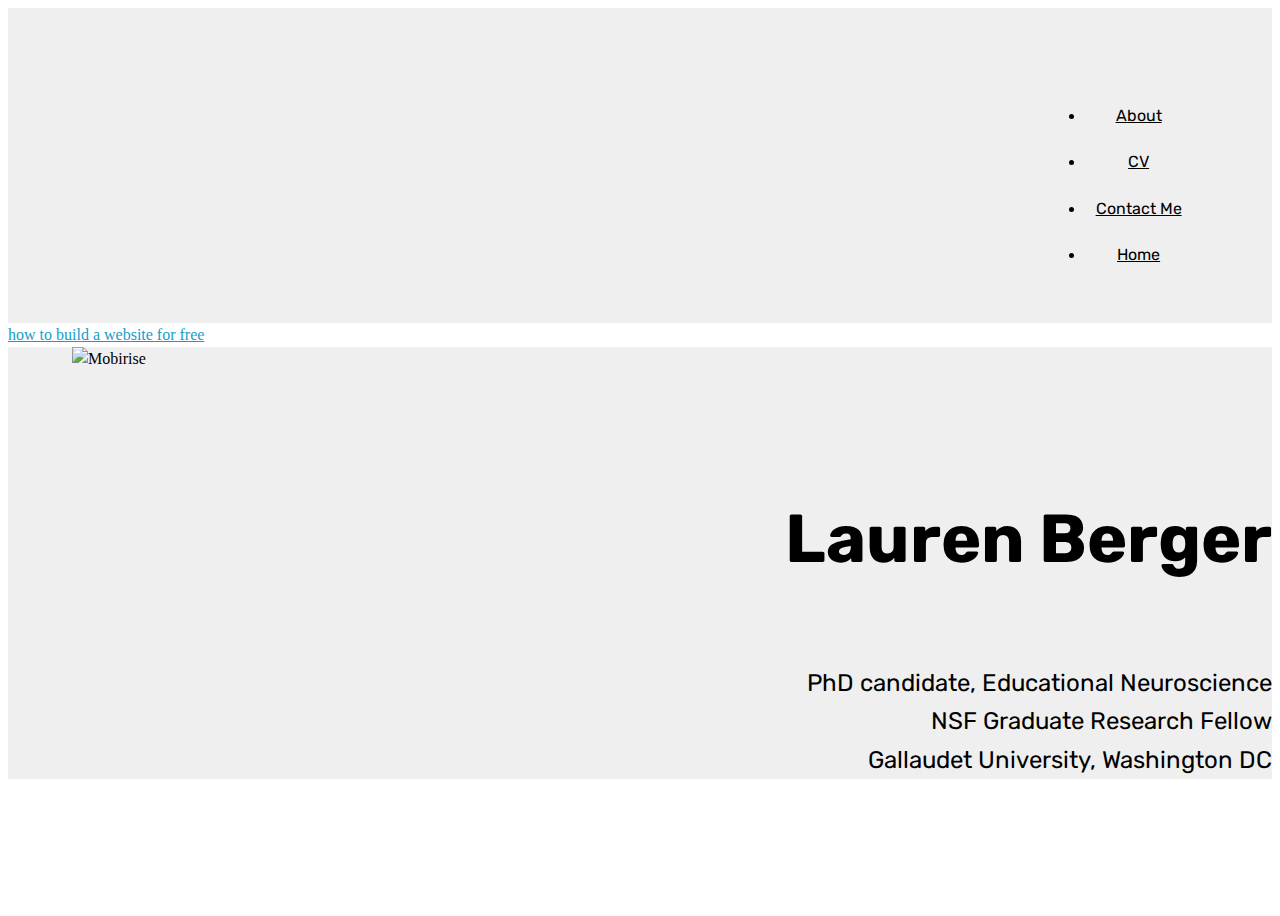
==== commit 569e81ce: "create github pages" ====
--- a/index.html
+++ b/index.html
@@ -57,7 +57,7 @@
     </nav>
 </section>
 
-<section class="engine"><a href="https://mobirise.me/m">free web design templates</a></section><section class="header3 cid-qW75qJRRp1 mbr-fullscreen" id="header3-7">
+<section class="engine"><a href="https://mobirise.me/g">how to build a website for free</a></section><section class="header3 cid-qW75qJRRp1 mbr-fullscreen" id="header3-7">
 
     
 
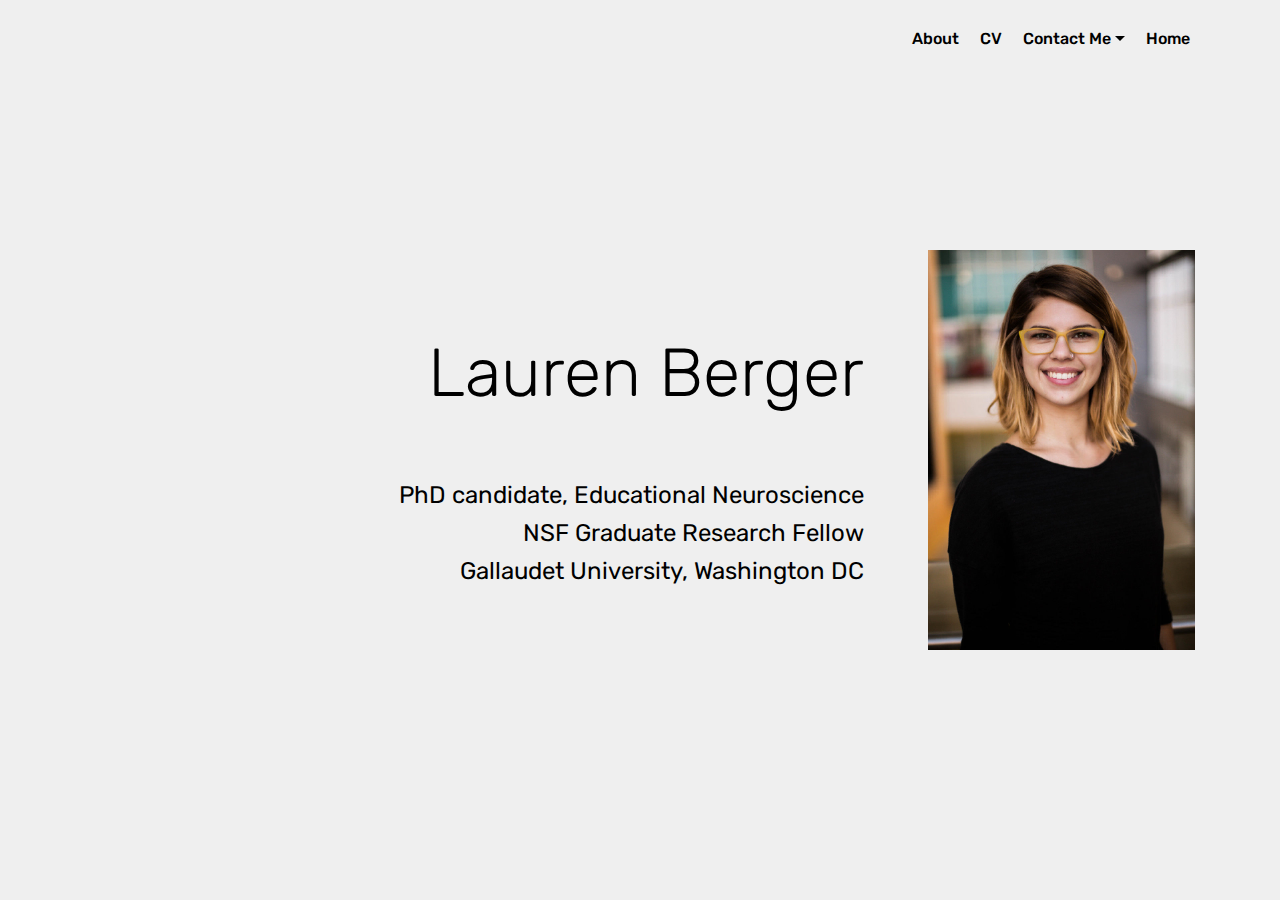
==== commit 1db2ee24: "Add files via upload" ====
--- a/index.html
+++ b/index.html
@@ -57,7 +57,7 @@
     </nav>
 </section>
 
-<section class="engine"><a href="https://mobirise.me/g">how to build a website for free</a></section><section class="header3 cid-qW75qJRRp1 mbr-fullscreen" id="header3-7">
+<section class="engine"><a href="https://mobirise.me/c">website builder</a></section><section class="header3 cid-qW75qJRRp1 mbr-fullscreen" id="header3-7">
 
     
 
--- a/assets/web/assets/mobirise-icons/mobirise-icons.css
+++ b/assets/web/assets/mobirise-icons/mobirise-icons.css
@@ -0,0 +1,476 @@
+@font-face {
+  font-family: 'MobiriseIcons';
+  src:  url('mobirise-icons.eot?spat4u');
+  src:  url('mobirise-icons.eot?spat4u#iefix') format('embedded-opentype'),
+    url('mobirise-icons.ttf?spat4u') format('truetype'),
+    url('mobirise-icons.woff?spat4u') format('woff'),
+    url('mobirise-icons.svg?spat4u#MobiriseIcons') format('svg');
+  font-weight: normal;
+  font-style: normal;
+}
+
+[class^="mbri-"], [class*=" mbri-"] {
+  /* use !important to prevent issues with browser extensions that change fonts */
+  font-family: MobiriseIcons !important;
+  speak: none;
+  font-style: normal;
+  font-weight: normal;
+  font-variant: normal;
+  text-transform: none;
+  line-height: 1;
+
+  /* Better Font Rendering =========== */
+  -webkit-font-smoothing: antialiased;
+  -moz-osx-font-smoothing: grayscale;
+}
+
+.mbri-add-submenu:before {
+  content: "\e900";
+}
+.mbri-alert:before {
+  content: "\e901";
+}
+.mbri-align-center:before {
+  content: "\e902";
+}
+.mbri-align-justify:before {
+  content: "\e903";
+}
+.mbri-align-left:before {
+  content: "\e904";
+}
+.mbri-align-right:before {
+  content: "\e905";
+}
+.mbri-android:before {
+  content: "\e906";
+}
+.mbri-apple:before {
+  content: "\e907";
+}
+.mbri-arrow-down:before {
+  content: "\e908";
+}
+.mbri-arrow-next:before {
+  content: "\e909";
+}
+.mbri-arrow-prev:before {
+  content: "\e90a";
+}
+.mbri-arrow-up:before {
+  content: "\e90b";
+}
+.mbri-bold:before {
+  content: "\e90c";
+}
+.mbri-bookmark:before {
+  content: "\e90d";
+}
+.mbri-bootstrap:before {
+  content: "\e90e";
+}
+.mbri-briefcase:before {
+  content: "\e90f";
+}
+.mbri-browse:before {
+  content: "\e910";
+}
+.mbri-bulleted-list:before {
+  content: "\e911";
+}
+.mbri-calendar:before {
+  content: "\e912";
+}
+.mbri-camera:before {
+  content: "\e913";
+}
+.mbri-cart-add:before {
+  content: "\e914";
+}
+.mbri-cart-full:before {
+  content: "\e915";
+}
+.mbri-cash:before {
+  content: "\e916";
+}
+.mbri-change-style:before {
+  content: "\e917";
+}
+.mbri-chat:before {
+  content: "\e918";
+}
+.mbri-clock:before {
+  content: "\e919";
+}
+.mbri-close:before {
+  content: "\e91a";
+}
+.mbri-cloud:before {
+  content: "\e91b";
+}
+.mbri-code:before {
+  content: "\e91c";
+}
+.mbri-contact-form:before {
+  content: "\e91d";
+}
+.mbri-credit-card:before {
+  content: "\e91e";
+}
+.mbri-cursor-click:before {
+  content: "\e91f";
+}
+.mbri-cust-feedback:before {
+  content: "\e920";
+}
+.mbri-database:before {
+  content: "\e921";
+}
+.mbri-delivery:before {
+  content: "\e922";
+}
+.mbri-desktop:before {
+  content: "\e923";
+}
+.mbri-devices:before {
+  content: "\e924";
+}
+.mbri-down:before {
+  content: "\e925";
+}
+.mbri-download:before {
+  content: "\e989";
+}
+.mbri-drag-n-drop:before {
+  content: "\e927";
+}
+.mbri-drag-n-drop2:before {
+  content: "\e928";
+}
+.mbri-edit:before {
+  content: "\e929";
+}
+.mbri-edit2:before {
+  content: "\e92a";
+}
+.mbri-error:before {
+  content: "\e92b";
+}
+.mbri-extension:before {
+  content: "\e92c";
+}
+.mbri-features:before {
+  content: "\e92d";
+}
+.mbri-file:before {
+  content: "\e92e";
+}
+.mbri-flag:before {
+  content: "\e92f";
+}
+.mbri-folder:before {
+  content: "\e930";
+}
+.mbri-gift:before {
+  content: "\e931";
+}
+.mbri-github:before {
+  content: "\e932";
+}
+.mbri-globe:before {
+  content: "\e933";
+}
+.mbri-globe-2:before {
+  content: "\e934";
+}
+.mbri-growing-chart:before {
+  content: "\e935";
+}
+.mbri-hearth:before {
+  content: "\e936";
+}
+.mbri-help:before {
+  content: "\e937";
+}
+.mbri-home:before {
+  content: "\e938";
+}
+.mbri-hot-cup:before {
+  content: "\e939";
+}
+.mbri-idea:before {
+  content: "\e93a";
+}
+.mbri-image-gallery:before {
+  content: "\e93b";
+}
+.mbri-image-slider:before {
+  content: "\e93c";
+}
+.mbri-info:before {
+  content: "\e93d";
+}
+.mbri-italic:before {
+  content: "\e93e";
+}
+.mbri-key:before {
+  content: "\e93f";
+}
+.mbri-laptop:before {
+  content: "\e940";
+}
+.mbri-layers:before {
+  content: "\e941";
+}
+.mbri-left-right:before {
+  content: "\e942";
+}
+.mbri-left:before {
+  content: "\e943";
+}
+.mbri-letter:before {
+  content: "\e944";
+}
+.mbri-like:before {
+  content: "\e945";
+}
+.mbri-link:before {
+  content: "\e946";
+}
+.mbri-lock:before {
+  content: "\e947";
+}
+.mbri-login:before {
+  content: "\e948";
+}
+.mbri-logout:before {
+  content: "\e949";
+}
+.mbri-magic-stick:before {
+  content: "\e94a";
+}
+.mbri-map-pin:before {
+  content: "\e94b";
+}
+.mbri-menu:before {
+  content: "\e94c";
+}
+.mbri-mobile:before {
+  content: "\e94d";
+}
+.mbri-mobile2:before {
+  content: "\e94e";
+}
+.mbri-mobirise:before {
+  content: "\e94f";
+}
+.mbri-more-horizontal:before {
+  content: "\e950";
+}
+.mbri-more-vertical:before {
+  content: "\e951";
+}
+.mbri-music:before {
+  content: "\e952";
+}
+.mbri-new-file:before {
+  content: "\e953";
+}
+.mbri-numbered-list:before {
+  content: "\e954";
+}
+.mbri-opened-folder:before {
+  content: "\e955";
+}
+.mbri-pages:before {
+  content: "\e956";
+}
+.mbri-paper-plane:before {
+  content: "\e957";
+}
+.mbri-paperclip:before {
+  content: "\e958";
+}
+.mbri-photo:before {
+  content: "\e959";
+}
+.mbri-photos:before {
+  content: "\e95a";
+}
+.mbri-pin:before {
+  content: "\e95b";
+}
+.mbri-play:before {
+  content: "\e95c";
+}
+.mbri-plus:before {
+  content: "\e95d";
+}
+.mbri-preview:before {
+  content: "\e95e";
+}
+.mbri-print:before {
+  content: "\e95f";
+}
+.mbri-protect:before {
+  content: "\e960";
+}
+.mbri-question:before {
+  content: "\e961";
+}
+.mbri-quote-left:before {
+  content: "\e962";
+}
+.mbri-quote-right:before {
+  content: "\e963";
+}
+.mbri-refresh:before {
+  content: "\e964";
+}
+.mbri-responsive:before {
+  content: "\e965";
+}
+.mbri-right:before {
+  content: "\e966";
+}
+.mbri-rocket:before {
+  content: "\e967";
+}
+.mbri-sad-face:before {
+  content: "\e968";
+}
+.mbri-sale:before {
+  content: "\e969";
+}
+.mbri-save:before {
+  content: "\e96a";
+}
+.mbri-search:before {
+  content: "\e96b";
+}
+.mbri-setting:before {
+  content: "\e96c";
+}
+.mbri-setting2:before {
+  content: "\e96d";
+}
+.mbri-setting3:before {
+  content: "\e96e";
+}
+.mbri-share:before {
+  content: "\e96f";
+}
+.mbri-shopping-bag:before {
+  content: "\e970";
+}
+.mbri-shopping-basket:before {
+  content: "\e971";
+}
+.mbri-shopping-cart:before {
+  content: "\e972";
+}
+.mbri-sites:before {
+  content: "\e973";
+}
+.mbri-smile-face:before {
+  content: "\e974";
+}
+.mbri-speed:before {
+  content: "\e975";
+}
+.mbri-star:before {
+  content: "\e976";
+}
+.mbri-success:before {
+  content: "\e977";
+}
+.mbri-sun:before {
+  content: "\e978";
+}
+.mbri-sun2:before {
+  content: "\e979";
+}
+.mbri-tablet:before {
+  content: "\e97a";
+}
+.mbri-tablet-vertical:before {
+  content: "\e97b";
+}
+.mbri-target:before {
+  content: "\e97c";
+}
+.mbri-timer:before {
+  content: "\e97d";
+}
+.mbri-to-ftp:before {
+  content: "\e97e";
+}
+.mbri-to-local-drive:before {
+  content: "\e97f";
+}
+.mbri-touch-swipe:before {
+  content: "\e980";
+}
+.mbri-touch:before {
+  content: "\e981";
+}
+.mbri-trash:before {
+  content: "\e982";
+}
+.mbri-underline:before {
+  content: "\e983";
+}
+.mbri-unlink:before {
+  content: "\e984";
+}
+.mbri-unlock:before {
+  content: "\e985";
+}
+.mbri-up-down:before {
+  content: "\e986";
+}
+.mbri-up:before {
+  content: "\e987";
+}
+.mbri-update:before {
+  content: "\e988";
+}
+.mbri-upload:before {
+ content: "\e926"; 
+}
+.mbri-user:before {
+  content: "\e98a";
+}
+.mbri-user2:before {
+  content: "\e98b";
+}
+.mbri-users:before {
+  content: "\e98c";
+}
+.mbri-video:before {
+  content: "\e98d";
+}
+.mbri-video-play:before {
+  content: "\e98e";
+}
+.mbri-watch:before {
+  content: "\e98f";
+}
+.mbri-website-theme:before {
+  content: "\e990";
+}
+.mbri-wifi:before {
+  content: "\e991";
+}
+.mbri-windows:before {
+  content: "\e992";
+}
+.mbri-zoom-out:before {
+  content: "\e993";
+}
+.mbri-redo:before {
+  content: "\e994";
+}
+.mbri-undo:before {
+  content: "\e995";
+}
--- a/assets/dropdown/css/style.css
+++ b/assets/dropdown/css/style.css
@@ -0,0 +1,265 @@
+.navbar-dropdown {
+  left: 0;
+  padding: 0;
+  position: absolute;
+  right: 0;
+  top: 0;
+  transition: all 0.45s ease;
+  z-index: 1030;
+  background: #282828; }
+  .navbar-dropdown .navbar-logo {
+    margin-right: 0.8rem;
+    transition: margin 0.3s ease-in-out;
+    vertical-align: middle; }
+    .navbar-dropdown .navbar-logo img {
+      height: 3.125rem;
+      transition: all 0.3s ease-in-out; }
+    .navbar-dropdown .navbar-logo.mbr-iconfont {
+      font-size: 3.125rem;
+      line-height: 3.125rem; }
+  .navbar-dropdown .navbar-caption {
+    font-weight: 700;
+    white-space: normal;
+    vertical-align: -4px;
+    line-height: 3.125rem !important; }
+    .navbar-dropdown .navbar-caption, .navbar-dropdown .navbar-caption:hover {
+      color: inherit;
+      text-decoration: none; }
+  .navbar-dropdown .mbr-iconfont + .navbar-caption {
+    vertical-align: -1px; }
+  .navbar-dropdown.navbar-fixed-top {
+    position: fixed; }
+  .navbar-dropdown .navbar-brand span {
+    vertical-align: -4px; }
+  .navbar-dropdown.bg-color.transparent {
+    background: none; }
+  .navbar-dropdown.navbar-short .navbar-brand {
+    padding: 0.625rem 0; }
+    .navbar-dropdown.navbar-short .navbar-brand span {
+      vertical-align: -1px; }
+  .navbar-dropdown.navbar-short .navbar-caption {
+    line-height: 2.375rem !important;
+    vertical-align: -2px; }
+  .navbar-dropdown.navbar-short .navbar-logo {
+    margin-right: 0.5rem; }
+    .navbar-dropdown.navbar-short .navbar-logo img {
+      height: 2.375rem; }
+    .navbar-dropdown.navbar-short .navbar-logo.mbr-iconfont {
+      font-size: 2.375rem;
+      line-height: 2.375rem; }
+  .navbar-dropdown.navbar-short .mbr-table-cell {
+    height: 3.625rem; }
+  .navbar-dropdown .navbar-close {
+    left: 0.6875rem;
+    position: fixed;
+    top: 0.75rem;
+    z-index: 1000; }
+  .navbar-dropdown .hamburger-icon {
+    content: "";
+    display: inline-block;
+    vertical-align: middle;
+    width: 16px;
+    -webkit-box-shadow: 0 -6px 0 1px #282828,0 0 0 1px #282828,0 6px 0 1px #282828;
+    -moz-box-shadow: 0 -6px 0 1px #282828,0 0 0 1px #282828,0 6px 0 1px #282828;
+    box-shadow: 0 -6px 0 1px #282828,0 0 0 1px #282828,0 6px 0 1px #282828; }
+
+.dropdown-menu .dropdown-toggle[data-toggle="dropdown-submenu"]::after {
+  border-bottom: 0.35em solid transparent;
+  border-left: 0.35em solid;
+  border-right: 0;
+  border-top: 0.35em solid transparent;
+  margin-left: 0.3rem; }
+
+.dropdown-menu .dropdown-item:focus {
+  outline: 0; }
+
+.nav-dropdown {
+  font-size: 0.75rem;
+  font-weight: 500;
+  height: auto !important; }
+  .nav-dropdown .nav-btn {
+    padding-left: 1rem; }
+  .nav-dropdown .link {
+    margin: .667em 1.667em;
+    font-weight: 500;
+    padding: 0;
+    transition: color .2s ease-in-out; }
+    .nav-dropdown .link.dropdown-toggle {
+      margin-right: 2.583em; }
+      .nav-dropdown .link.dropdown-toggle::after {
+        margin-left: .25rem;
+        border-top: 0.35em solid;
+        border-right: 0.35em solid transparent;
+        border-left: 0.35em solid transparent;
+        border-bottom: 0; }
+      .nav-dropdown .link.dropdown-toggle[aria-expanded="true"] {
+        margin: 0;
+        padding: 0.667em 3.263em  0.667em 1.667em; }
+  .nav-dropdown .link::after,
+  .nav-dropdown .dropdown-item::after {
+    color: inherit; }
+  .nav-dropdown .btn {
+    font-size: 0.75rem;
+    font-weight: 700;
+    letter-spacing: 0;
+    margin-bottom: 0;
+    padding-left: 1.25rem;
+    padding-right: 1.25rem; }
+  .nav-dropdown .dropdown-menu {
+    border-radius: 0;
+    border: 0;
+    left: 0;
+    margin: 0;
+    padding-bottom: 1.25rem;
+    padding-top: 1.25rem;
+    position: relative; }
+  .nav-dropdown .dropdown-submenu {
+    margin-left: 0.125rem;
+    top: 0; }
+  .nav-dropdown .dropdown-item {
+    font-weight: 500;
+    line-height: 2;
+    padding: 0.3846em 4.615em 0.3846em 1.5385em;
+    position: relative;
+    transition: color .2s ease-in-out, background-color .2s ease-in-out; }
+    .nav-dropdown .dropdown-item::after {
+      margin-top: -0.3077em;
+      position: absolute;
+      right: 1.1538em;
+      top: 50%; }
+    .nav-dropdown .dropdown-item:focus, .nav-dropdown .dropdown-item:hover {
+      background: none; }
+
+@media (max-width: 767px) {
+  .nav-dropdown.navbar-toggleable-sm {
+    bottom: 0;
+    display: none;
+    left: 0;
+    overflow-x: hidden;
+    position: fixed;
+    top: 0;
+    transform: translateX(-100%);
+    -ms-transform: translateX(-100%);
+    -webkit-transform: translateX(-100%);
+    width: 18.75rem;
+    z-index: 999; } }
+.nav-dropdown.navbar-toggleable-xl {
+  bottom: 0;
+  display: none;
+  left: 0;
+  overflow-x: hidden;
+  position: fixed;
+  top: 0;
+  transform: translateX(-100%);
+  -ms-transform: translateX(-100%);
+  -webkit-transform: translateX(-100%);
+  width: 18.75rem;
+  z-index: 999; }
+
+.nav-dropdown-sm {
+  display: block !important;
+  overflow-x: hidden;
+  overflow: auto;
+  padding-top: 3.875rem; }
+  .nav-dropdown-sm::after {
+    content: "";
+    display: block;
+    height: 3rem;
+    width: 100%; }
+  .nav-dropdown-sm.collapse.in ~ .navbar-close {
+    display: block !important; }
+  .nav-dropdown-sm.collapsing, .nav-dropdown-sm.collapse.in {
+    transform: translateX(0);
+    -ms-transform: translateX(0);
+    -webkit-transform: translateX(0);
+    transition: all 0.25s ease-out;
+    -webkit-transition: all 0.25s ease-out;
+    background: #282828; }
+  .nav-dropdown-sm.collapsing[aria-expanded="false"] {
+    transform: translateX(-100%);
+    -ms-transform: translateX(-100%);
+    -webkit-transform: translateX(-100%); }
+  .nav-dropdown-sm .nav-item {
+    display: block;
+    margin-left: 0 !important;
+    padding-left: 0; }
+  .nav-dropdown-sm .link,
+  .nav-dropdown-sm .dropdown-item {
+    border-top: 1px dotted rgba(255, 255, 255, 0.1);
+    font-size: 0.8125rem;
+    line-height: 1.6;
+    margin: 0 !important;
+    padding: 0.875rem 2.4rem 0.875rem 1.5625rem !important;
+    position: relative;
+    white-space: normal; }
+    .nav-dropdown-sm .link:focus, .nav-dropdown-sm .link:hover,
+    .nav-dropdown-sm .dropdown-item:focus,
+    .nav-dropdown-sm .dropdown-item:hover {
+      background: rgba(0, 0, 0, 0.2) !important;
+      color: #c0a375; }
+  .nav-dropdown-sm .nav-btn {
+    position: relative;
+    padding: 1.5625rem 1.5625rem 0 1.5625rem; }
+    .nav-dropdown-sm .nav-btn::before {
+      border-top: 1px dotted rgba(255, 255, 255, 0.1);
+      content: "";
+      left: 0;
+      position: absolute;
+      top: 0;
+      width: 100%; }
+    .nav-dropdown-sm .nav-btn + .nav-btn {
+      padding-top: 0.625rem; }
+      .nav-dropdown-sm .nav-btn + .nav-btn::before {
+        display: none; }
+  .nav-dropdown-sm .btn {
+    padding: 0.625rem 0; }
+  .nav-dropdown-sm .dropdown-toggle[data-toggle="dropdown-submenu"]::after {
+    margin-left: .25rem;
+    border-top: 0.35em solid;
+    border-right: 0.35em solid transparent;
+    border-left: 0.35em solid transparent;
+    border-bottom: 0; }
+  .nav-dropdown-sm .dropdown-toggle[data-toggle="dropdown-submenu"][aria-expanded="true"]::after {
+    border-top: 0;
+    border-right: 0.35em solid transparent;
+    border-left: 0.35em solid transparent;
+    border-bottom: 0.35em solid; }
+  .nav-dropdown-sm .dropdown-menu {
+    margin: 0;
+    padding: 0;
+    position: relative;
+    top: 0;
+    left: 0;
+    width: 100%;
+    border: 0;
+    float: none;
+    border-radius: 0;
+    background: none; }
+  .nav-dropdown-sm .dropdown-submenu {
+    left: 100%;
+    margin-left: 0.125rem;
+    margin-top: -1.25rem;
+    top: 0; }
+
+.navbar-toggleable-sm .nav-dropdown .dropdown-menu {
+  position: absolute; }
+
+.navbar-toggleable-sm .nav-dropdown .dropdown-submenu {
+  left: 100%;
+  margin-left: 0.125rem;
+  margin-top: -1.25rem;
+  top: 0; }
+
+.navbar-toggleable-sm.opened .nav-dropdown .dropdown-menu {
+  position: relative; }
+
+.navbar-toggleable-sm.opened .nav-dropdown .dropdown-submenu {
+  left: 0;
+  margin-left: 00rem;
+  margin-top: 0rem;
+  top: 0; }
+
+.is-builder .nav-dropdown.collapsing {
+  transition: none !important; }
+
+/*# sourceMappingURL=style.css.map */
--- a/assets/theme/css/style.css
+++ b/assets/theme/css/style.css
@@ -0,0 +1,426 @@
+/*!
+ * Mobirise v4 theme (https://mobirise.com/)
+ * Copyright 2017 Mobirise
+ */
+section {
+  background-color: #eeeeee; }
+
+section,
+.container,
+.container-fluid {
+  position: relative;
+  word-wrap: break-word; }
+
+a.mbr-iconfont:hover {
+  text-decoration: none; }
+
+.article .lead p, .article .lead ul, .article .lead ol, .article .lead pre, .article .lead blockquote {
+  margin-bottom: 0; }
+
+a {
+  font-style: normal;
+  font-weight: 400;
+  cursor: pointer; }
+  a, a:hover {
+    text-decoration: none; }
+
+figure {
+  margin-bottom: 0; }
+
+body {
+  color: #232323; }
+
+h1, h2, h3, h4, h5, h6,
+.h1, .h2, .h3, .h4, .h5, .h6,
+.display-1, .display-2, .display-3, .display-4 {
+  line-height: 1;
+  word-break: break-word;
+  word-wrap: break-word; }
+
+b, strong {
+  font-weight: bold; }
+
+blockquote {
+  padding: 10px 0 10px 20px;
+  position: relative;
+  border-left: 2px solid;
+  border-color: #ff3366; }
+
+input:-webkit-autofill, input:-webkit-autofill:hover, input:-webkit-autofill:focus, input:-webkit-autofill:active {
+  transition-delay: 9999s;
+  transition-property: background-color, color; }
+
+textarea[type="hidden"] {
+  display: none; }
+
+body {
+  position: relative; }
+
+section {
+  background-position: 50% 50%;
+  background-repeat: no-repeat;
+  background-size: cover; }
+  section .mbr-background-video,
+  section .mbr-background-video-preview {
+    position: absolute;
+    bottom: 0;
+    left: 0;
+    right: 0;
+    top: 0; }
+
+.hidden {
+  visibility: hidden; }
+
+.mbr-z-index20 {
+  z-index: 20; }
+
+/*! Base colors */
+.mbr-white {
+  color: #ffffff; }
+
+.mbr-black {
+  color: #000000; }
+
+.mbr-bg-white {
+  background-color: #ffffff; }
+
+.mbr-bg-black {
+  background-color: #000000; }
+
+/*! Text-aligns */
+.align-left {
+  text-align: left; }
+
+.align-center {
+  text-align: center; }
+
+.align-right {
+  text-align: right; }
+
+@media (max-width: 767px) {
+  .align-left, .align-center, .align-right, .mbr-section-btn, .mbr-section-title {
+    text-align: center; } }
+/*! Font-weight  */
+.mbr-light {
+  font-weight: 300; }
+
+.mbr-regular {
+  font-weight: 400; }
+
+.mbr-semibold {
+  font-weight: 500; }
+
+.mbr-bold {
+  font-weight: 700; }
+
+/*! Media  */
+.media-size-item {
+  -webkit-flex: 1 1 auto;
+  -moz-flex: 1 1 auto;
+  -ms-flex: 1 1 auto;
+  -o-flex: 1 1 auto;
+  flex: 1 1 auto; }
+
+.media-content {
+  -webkit-flex-basis: 100%;
+  flex-basis: 100%; }
+
+.media-container-row {
+  display: -ms-flexbox;
+  display: -webkit-flex;
+  display: flex;
+  -webkit-flex-direction: row;
+  -ms-flex-direction: row;
+  flex-direction: row;
+  -webkit-flex-wrap: wrap;
+  -ms-flex-wrap: wrap;
+  flex-wrap: wrap;
+  -webkit-justify-content: center;
+  -ms-flex-pack: center;
+  justify-content: center;
+  -webkit-align-content: center;
+  -ms-flex-line-pack: center;
+  align-content: center;
+  -webkit-align-items: start;
+  -ms-flex-align: start;
+  align-items: start; }
+  .media-container-row .media-size-item {
+    width: 400px; }
+
+.media-container-column {
+  display: -ms-flexbox;
+  display: -webkit-flex;
+  display: flex;
+  -webkit-flex-direction: column;
+  -ms-flex-direction: column;
+  flex-direction: column;
+  -webkit-flex-wrap: wrap;
+  -ms-flex-wrap: wrap;
+  flex-wrap: wrap;
+  -webkit-justify-content: center;
+  -ms-flex-pack: center;
+  justify-content: center;
+  -webkit-align-content: center;
+  -ms-flex-line-pack: center;
+  align-content: center;
+  -webkit-align-items: stretch;
+  -ms-flex-align: stretch;
+  align-items: stretch; }
+  .media-container-column > * {
+    width: 100%; }
+
+@media (min-width: 992px) {
+  .media-container-row {
+    -webkit-flex-wrap: nowrap;
+    -ms-flex-wrap: nowrap;
+    flex-wrap: nowrap; } }
+figure {
+  overflow: hidden; }
+
+figure[mbr-media-size] {
+  transition: width 0.1s; }
+
+.mbr-figure img, .mbr-figure iframe {
+  display: block;
+  width: 100%; }
+
+.card {
+  background-color: transparent;
+  border: none; }
+
+.card-img {
+  text-align: center;
+  flex-shrink: 0; }
+
+.media {
+  max-width: 100%;
+  margin: 0 auto; }
+
+.mbr-figure {
+  -ms-flex-item-align: center;
+  -ms-grid-row-align: center;
+  -webkit-align-self: center;
+  align-self: center; }
+
+.media-container > div {
+  max-width: 100%; }
+
+.mbr-figure img, .card-img img {
+  width: 100%; }
+
+@media (max-width: 991px) {
+  .media-size-item {
+    width: auto !important; }
+
+  .media {
+    width: auto; }
+
+  .mbr-figure {
+    width: 100% !important; } }
+/*! Buttons */
+.mbr-section-btn {
+  margin-left: -.25rem;
+  margin-right: -.25rem;
+  font-size: 0; }
+
+nav .mbr-section-btn {
+  margin-left: 0rem;
+  margin-right: 0rem; }
+
+/*! Btn icon margin */
+.btn .mbr-iconfont, .btn.btn-sm .mbr-iconfont {
+  cursor: pointer;
+  margin-right: 0.5rem; }
+
+.btn.btn-md .mbr-iconfont, .btn.btn-md .mbr-iconfont {
+  margin-right: 0.8rem; }
+
+.mbr-regular {
+  font-weight: 400; }
+
+.mbr-semibold {
+  font-weight: 500; }
+
+.mbr-bold {
+  font-weight: 700; }
+
+[type="submit"] {
+  -webkit-appearance: none; }
+
+/*! Full-screen */
+.mbr-fullscreen .mbr-overlay {
+  min-height: 100vh; }
+
+.mbr-fullscreen {
+  display: flex;
+  display: -webkit-flex;
+  display: -moz-flex;
+  display: -ms-flex;
+  display: -o-flex;
+  align-items: center;
+  -webkit-align-items: center;
+  min-height: 100vh;
+  padding-top: 3rem;
+  padding-bottom: 3rem; }
+
+/*! Map */
+.map {
+  height: 25rem;
+  position: relative; }
+  .map iframe {
+    width: 100%;
+    height: 100%; }
+
+/* Form */
+.form-asterisk {
+  font-family: initial;
+  position: absolute;
+  top: -2px;
+  font-weight: normal; }
+
+/*! Scroll to top arrow */
+.mbr-arrow-up {
+  bottom: 25px;
+  right: 90px;
+  position: fixed;
+  text-align: right;
+  z-index: 5000;
+  color: #ffffff;
+  font-size: 32px;
+  transform: rotate(180deg);
+  -webkit-transform: rotate(180deg); }
+
+.mbr-arrow-up a {
+  background: rgba(0, 0, 0, 0.2);
+  border-radius: 3px;
+  color: #fff;
+  display: inline-block;
+  height: 60px;
+  width: 60px;
+  outline-style: none !important;
+  position: relative;
+  text-decoration: none;
+  transition: all .3s ease-in-out;
+  cursor: pointer;
+  text-align: center; }
+  .mbr-arrow-up a:hover {
+    background-color: rgba(0, 0, 0, 0.4); }
+  .mbr-arrow-up a i {
+    line-height: 60px; }
+
+.mbr-arrow-up-icon {
+  display: block;
+  color: #fff; }
+
+.mbr-arrow-up-icon::before {
+  content: "\203a";
+  display: inline-block;
+  font-family: serif;
+  font-size: 32px;
+  line-height: 1;
+  font-style: normal;
+  position: relative;
+  top: 6px;
+  left: -4px;
+  -webkit-transform: rotate(-90deg);
+  transform: rotate(-90deg); }
+
+/*! Arrow Down */
+.mbr-arrow {
+  position: absolute;
+  bottom: 45px;
+  left: 50%;
+  width: 60px;
+  height: 60px;
+  cursor: pointer;
+  background-color: rgba(80, 80, 80, 0.5);
+  border-radius: 50%;
+  -webkit-transform: translateX(-50%);
+  transform: translateX(-50%); }
+  .mbr-arrow > a {
+    display: inline-block;
+    text-decoration: none;
+    outline-style: none;
+    -webkit-animation: arrowdown 1.7s ease-in-out infinite;
+    animation: arrowdown 1.7s ease-in-out infinite; }
+    .mbr-arrow > a > i {
+      position: absolute;
+      top: -2px;
+      left: 15px;
+      font-size: 2rem; }
+
+@keyframes arrowdown {
+  0% {
+    transform: translateY(0px);
+    -webkit-transform: translateY(0px); }
+  50% {
+    transform: translateY(-5px);
+    -webkit-transform: translateY(-5px); }
+  100% {
+    transform: translateY(0px);
+    -webkit-transform: translateY(0px); } }
+@-webkit-keyframes arrowdown {
+  0% {
+    transform: translateY(0px);
+    -webkit-transform: translateY(0px); }
+  50% {
+    transform: translateY(-5px);
+    -webkit-transform: translateY(-5px); }
+  100% {
+    transform: translateY(0px);
+    -webkit-transform: translateY(0px); } }
+@media (max-width: 500px) {
+  .mbr-arrow-up {
+    left: 50%;
+    right: auto;
+    transform: translateX(-50%) rotate(180deg);
+    -webkit-transform: translateX(-50%) rotate(180deg); } }
+/*Gradients animation*/
+@keyframes gradient-animation {
+  from {
+    background-position: 0% 100%;
+    animation-timing-function: ease-in-out; }
+  to {
+    background-position: 100% 0%;
+    animation-timing-function: ease-in-out; } }
+@-webkit-keyframes gradient-animation {
+  from {
+    background-position: 0% 100%;
+    animation-timing-function: ease-in-out; }
+  to {
+    background-position: 100% 0%;
+    animation-timing-function: ease-in-out; } }
+.bg-gradient {
+  background-size: 200% 200%;
+  animation: gradient-animation 5s infinite alternate;
+  -webkit-animation: gradient-animation 5s infinite alternate; }
+
+.menu .navbar-brand {
+  display: -webkit-flex; }
+  .menu .navbar-brand span {
+    display: flex;
+    display: -webkit-flex; }
+  .menu .navbar-brand .navbar-caption-wrap {
+    display: -webkit-flex; }
+  .menu .navbar-brand .navbar-logo img {
+    display: -webkit-flex; }
+@media (min-width: 768px) and (max-width: 991px) {
+  .menu .navbar-toggleable-sm .navbar-nav {
+    display: -webkit-box;
+    display: -webkit-flex;
+    display: -ms-flexbox; } }
+@media (min-width: 992px) {
+  .menu .navbar-nav.nav-dropdown {
+    display: -webkit-flex; }
+  .menu .navbar-toggleable-sm .navbar-collapse {
+    display: -webkit-flex !important; } }
+
+/*# sourceMappingURL=style.css.map */
+.engine {
+	position: absolute;
+	text-indent: -2400px;
+	text-align: center;
+	padding: 0;
+	top: 0;
+	left: -2400px;
+}